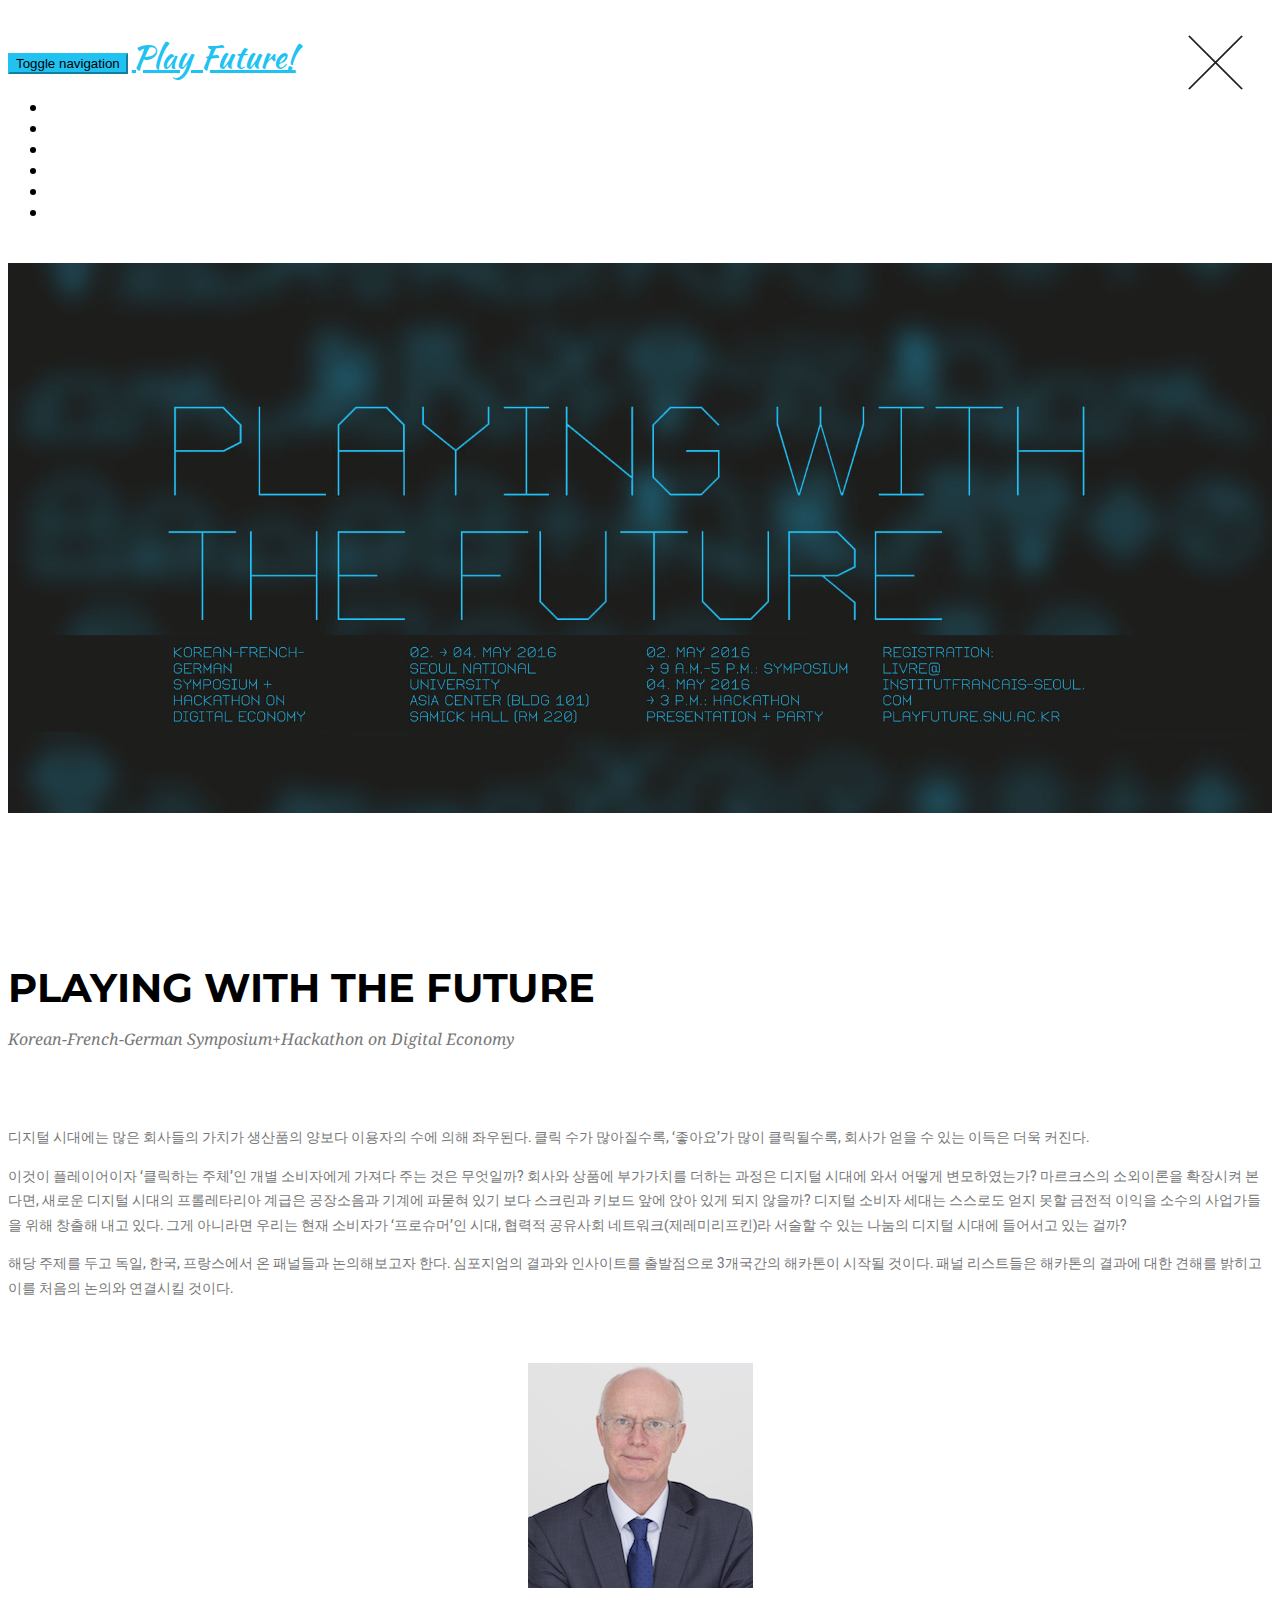
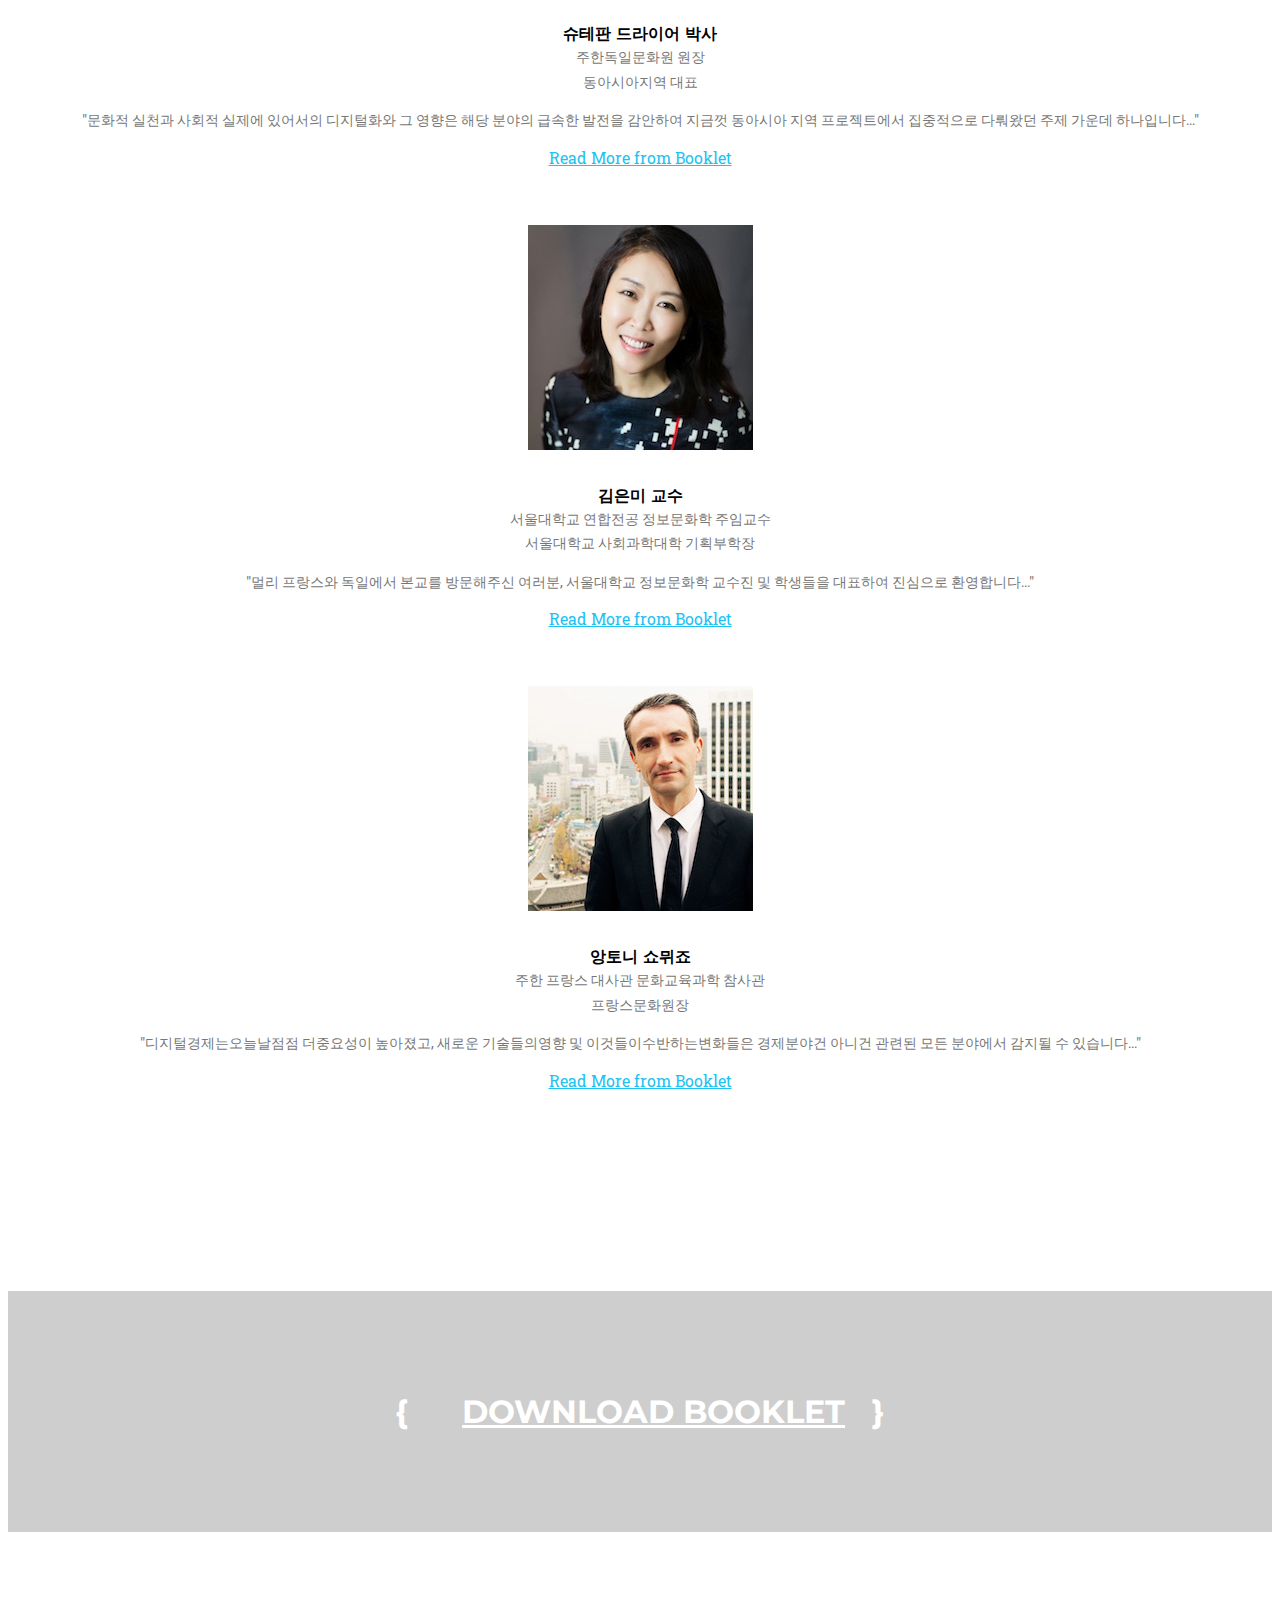
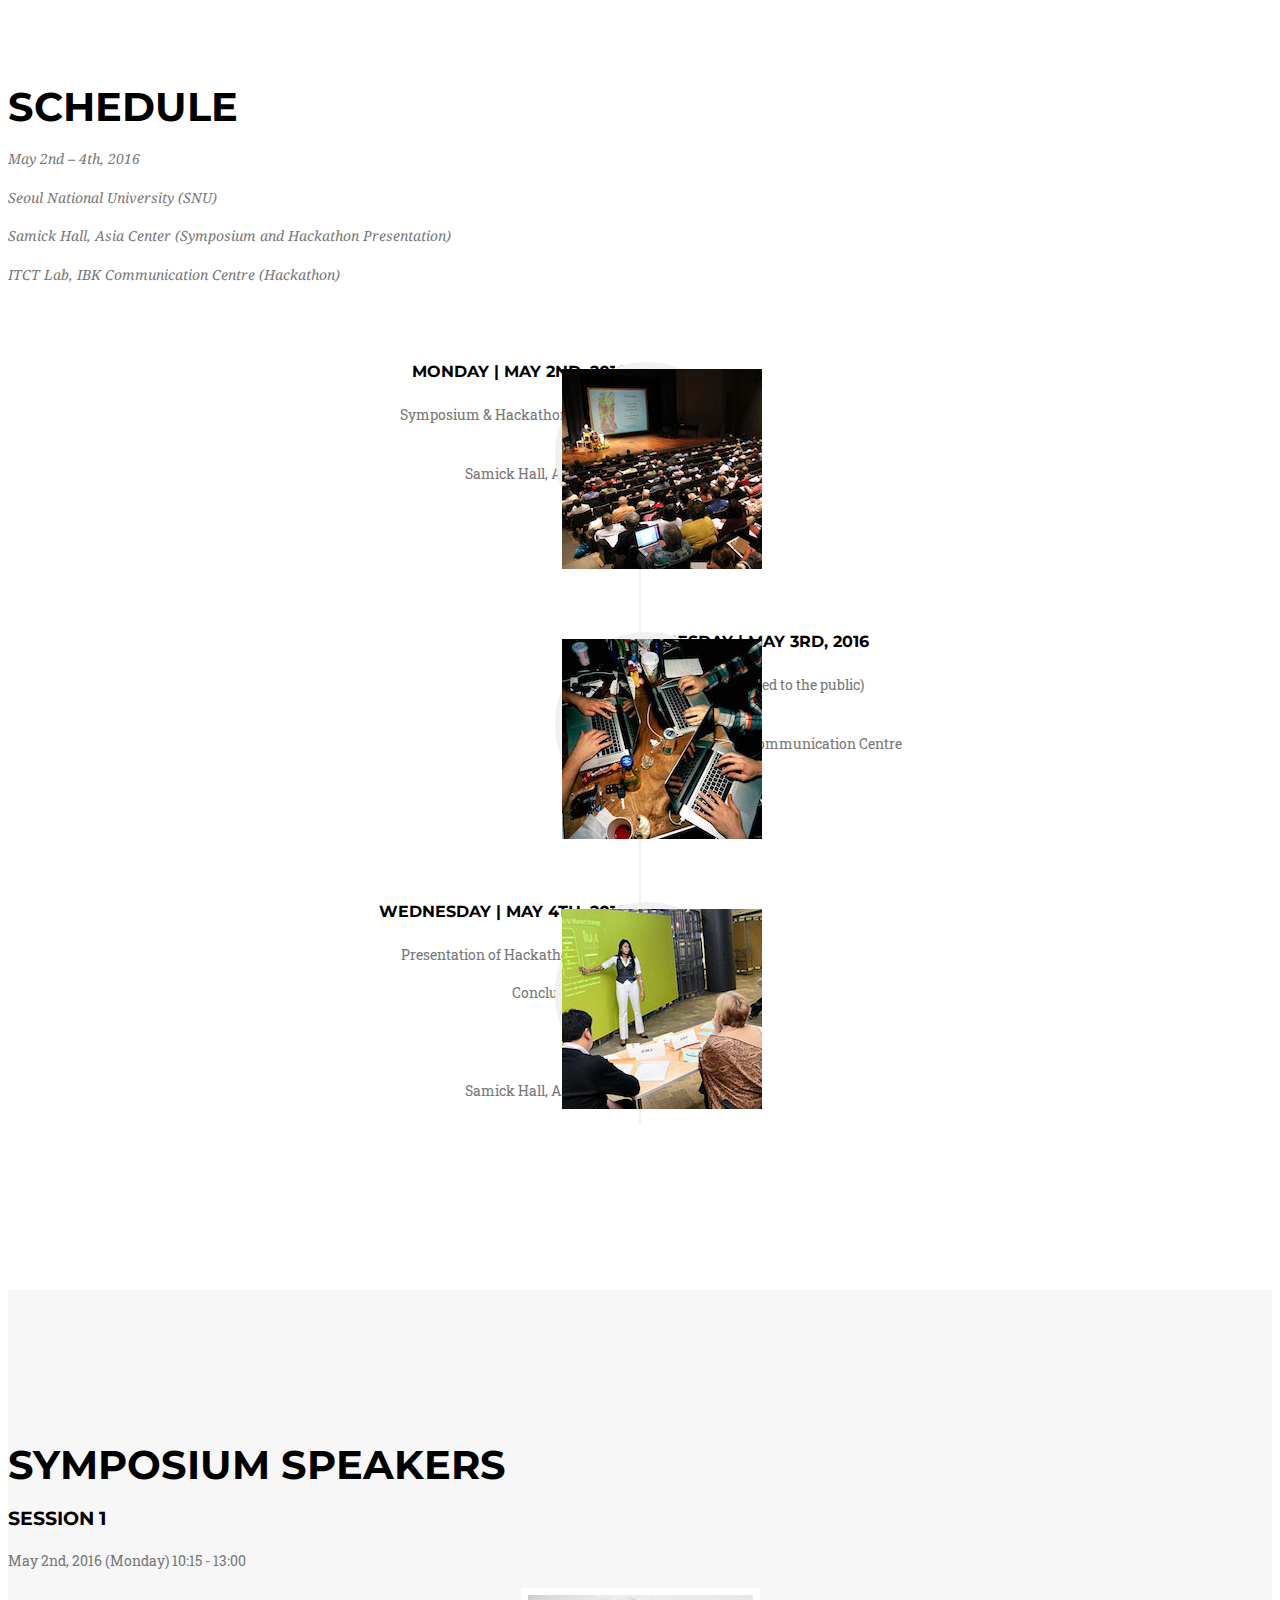
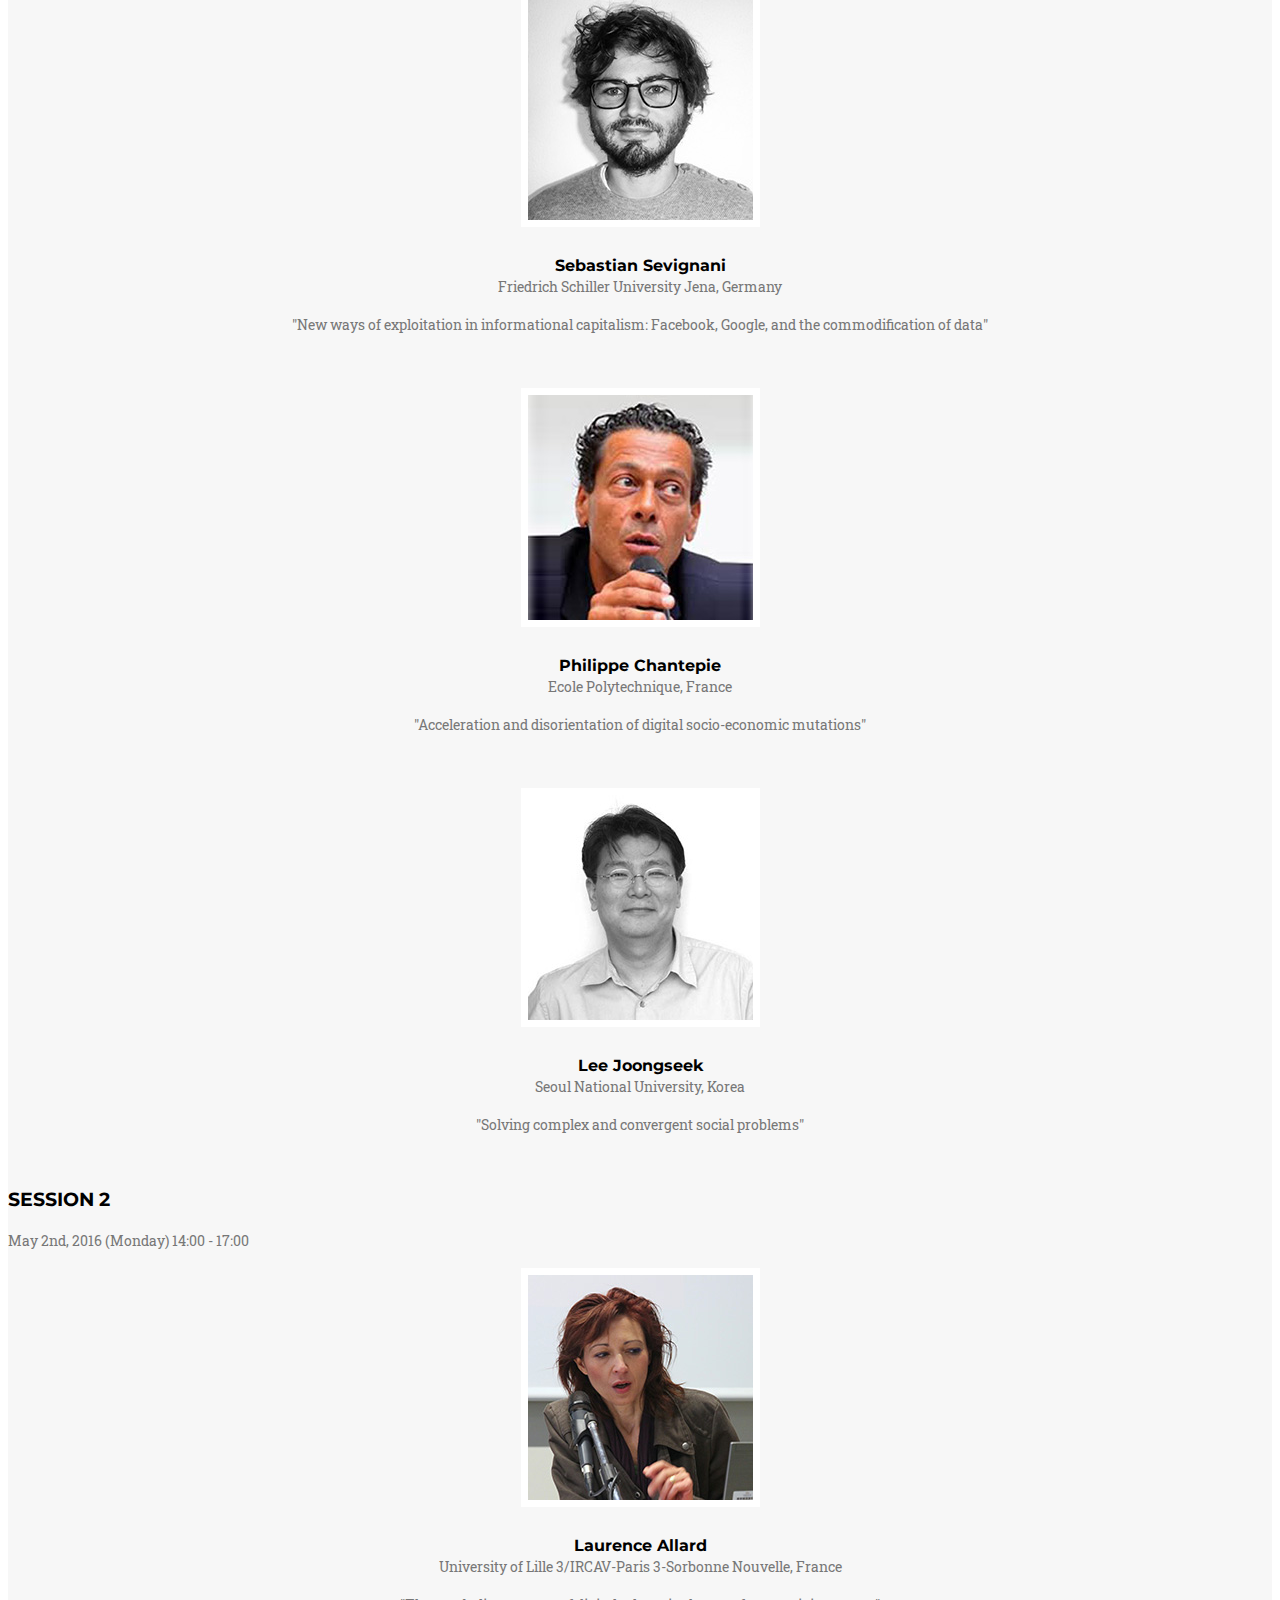
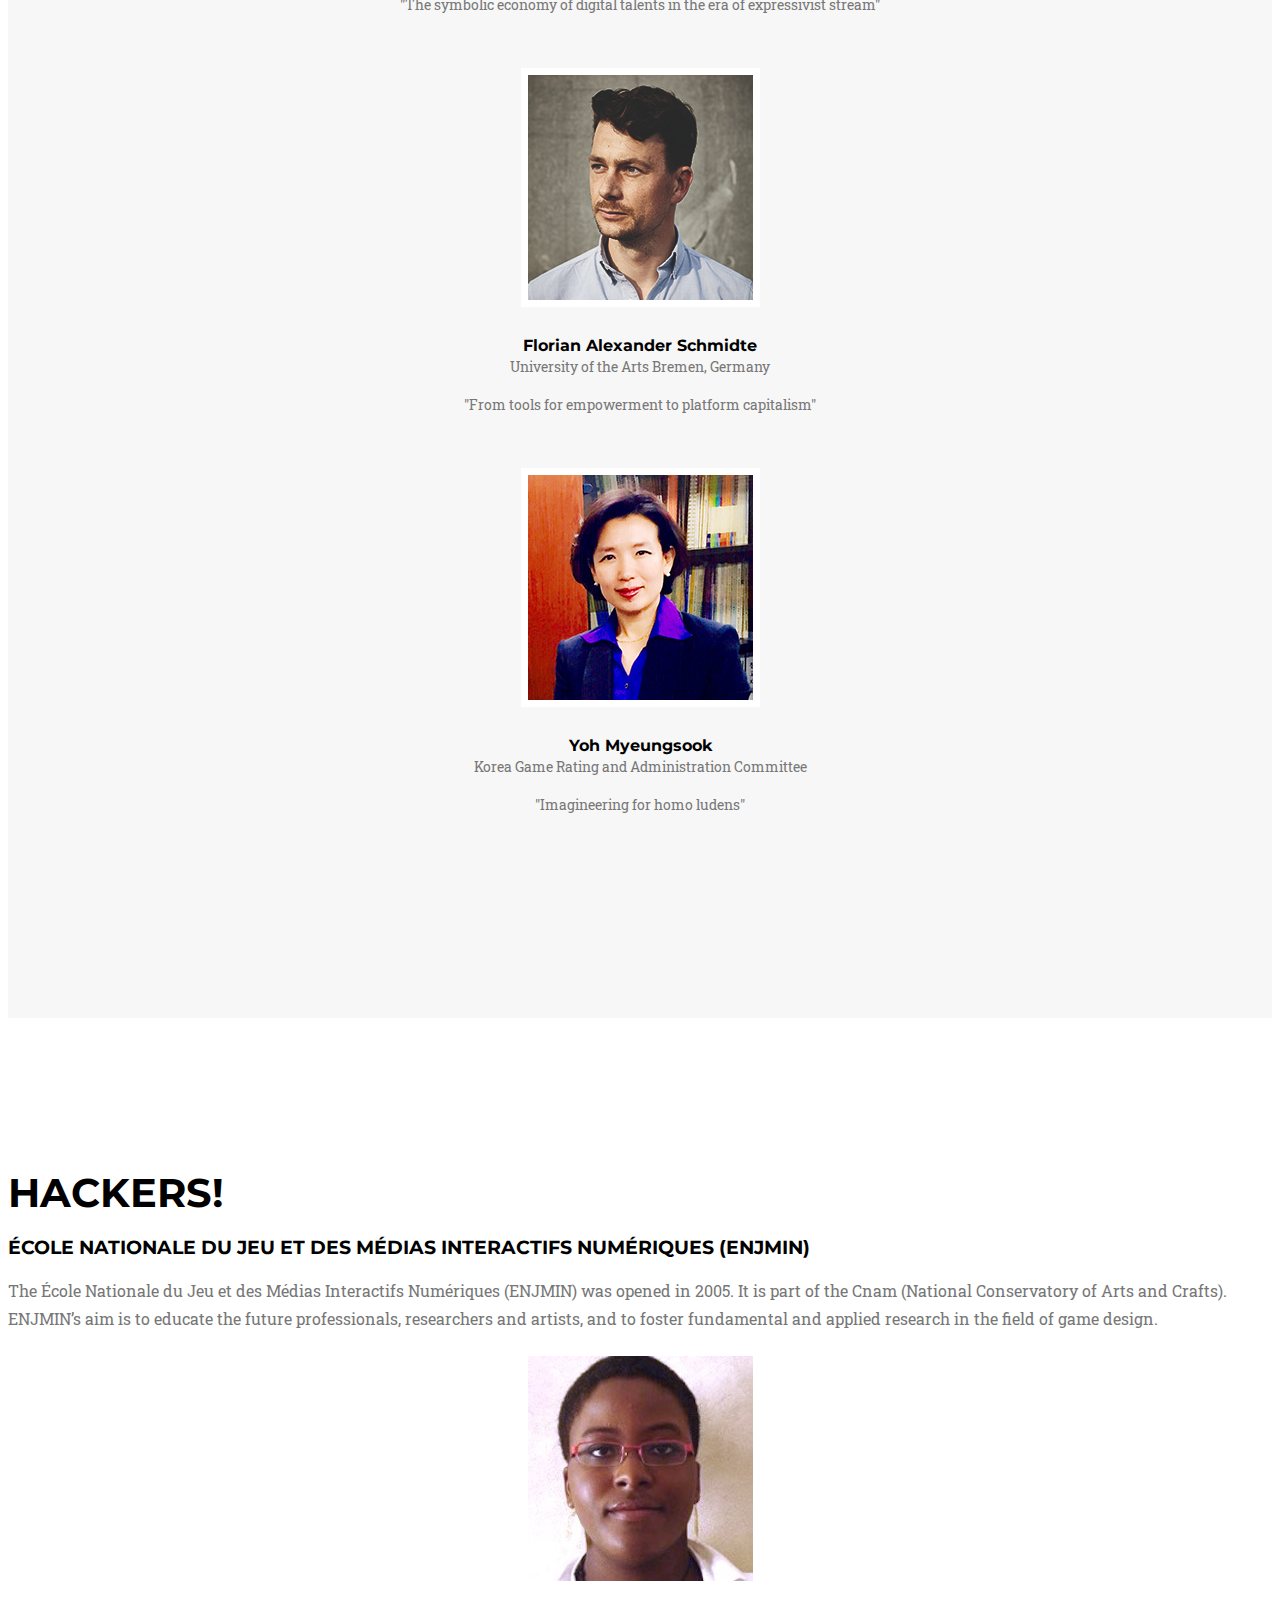
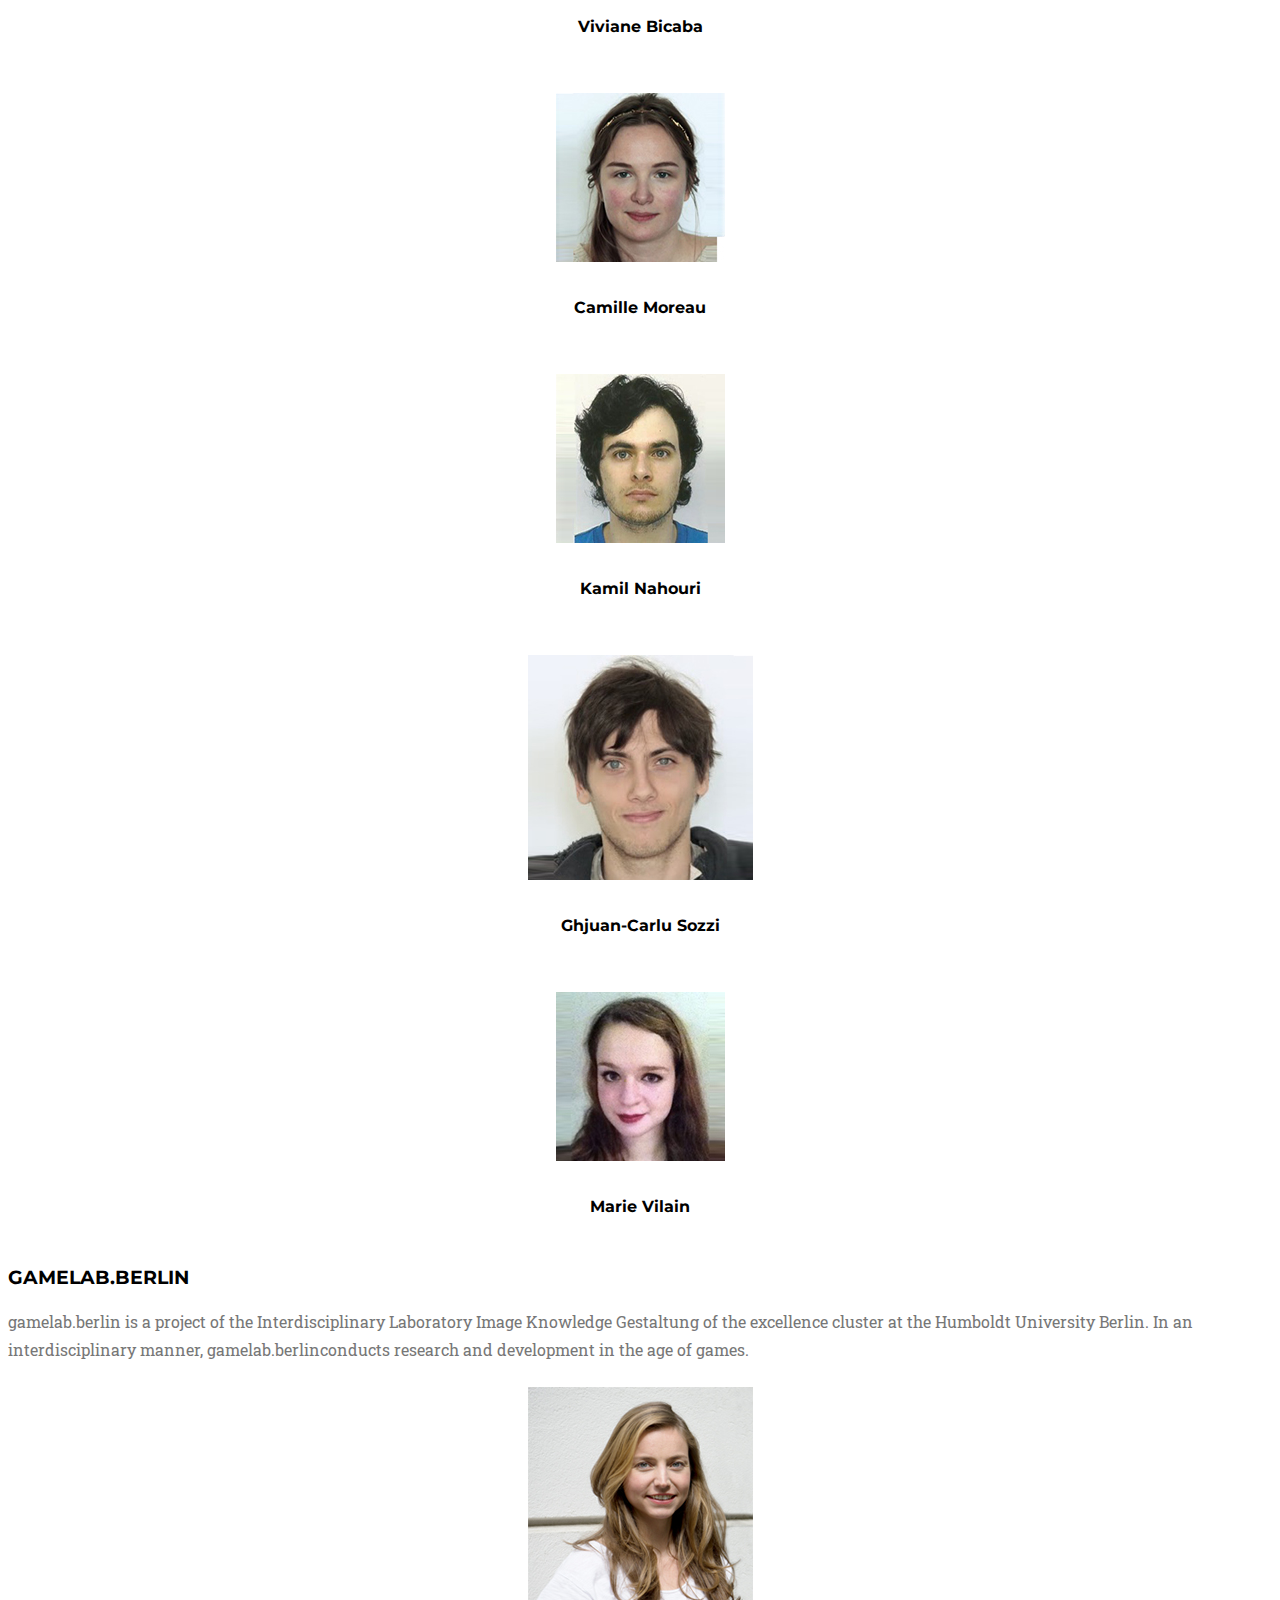
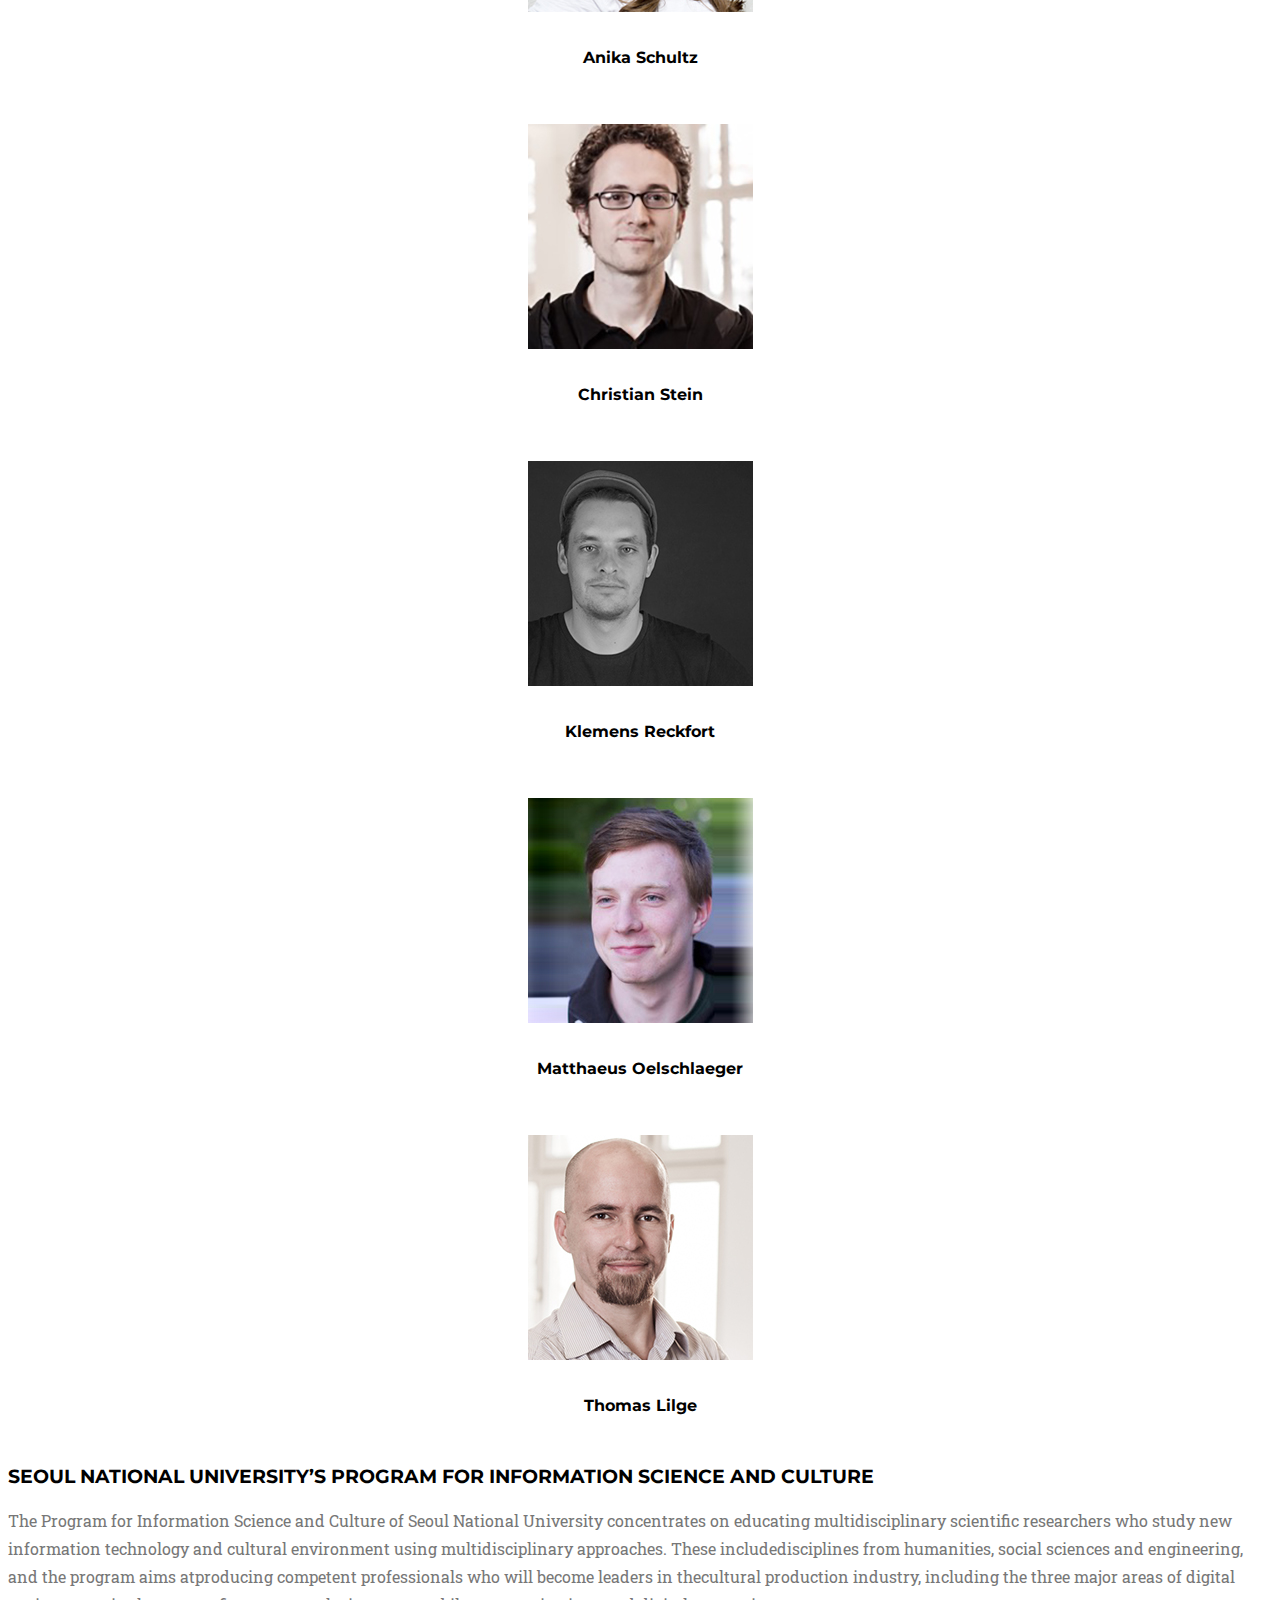
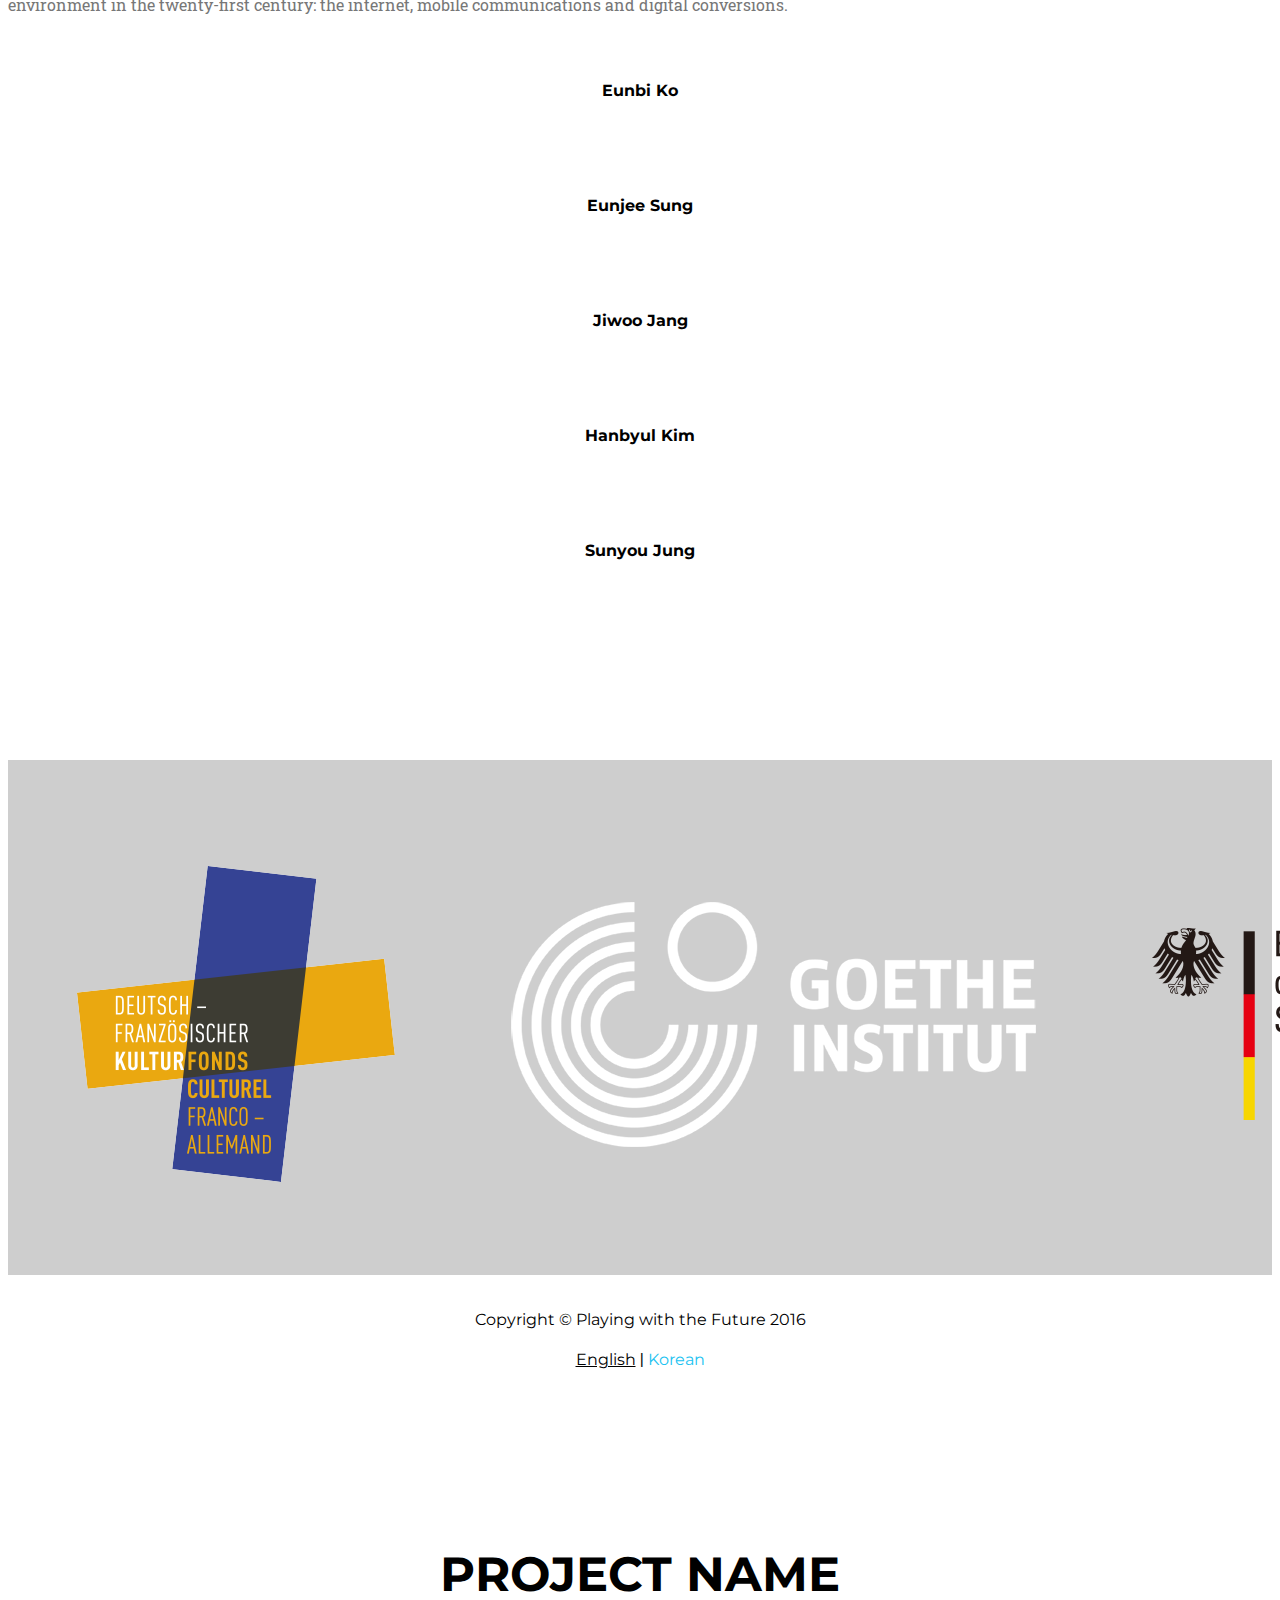
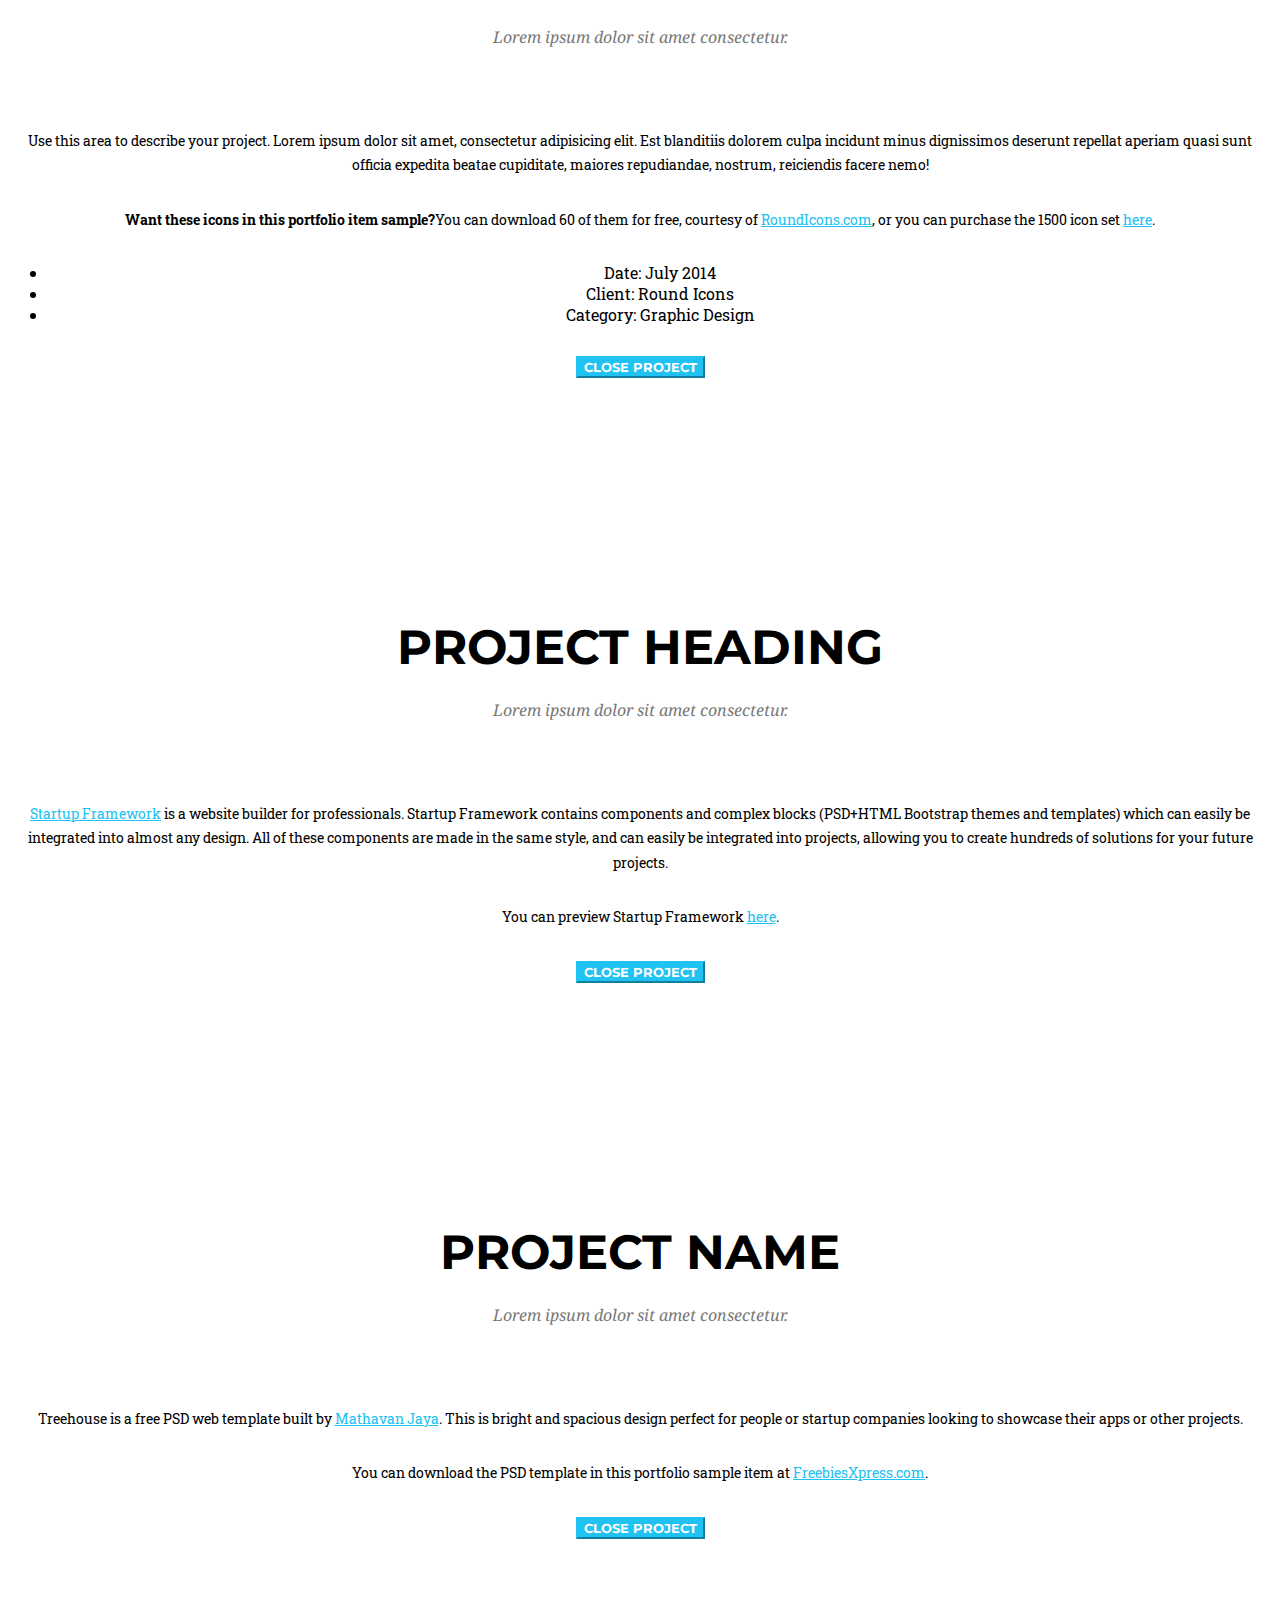
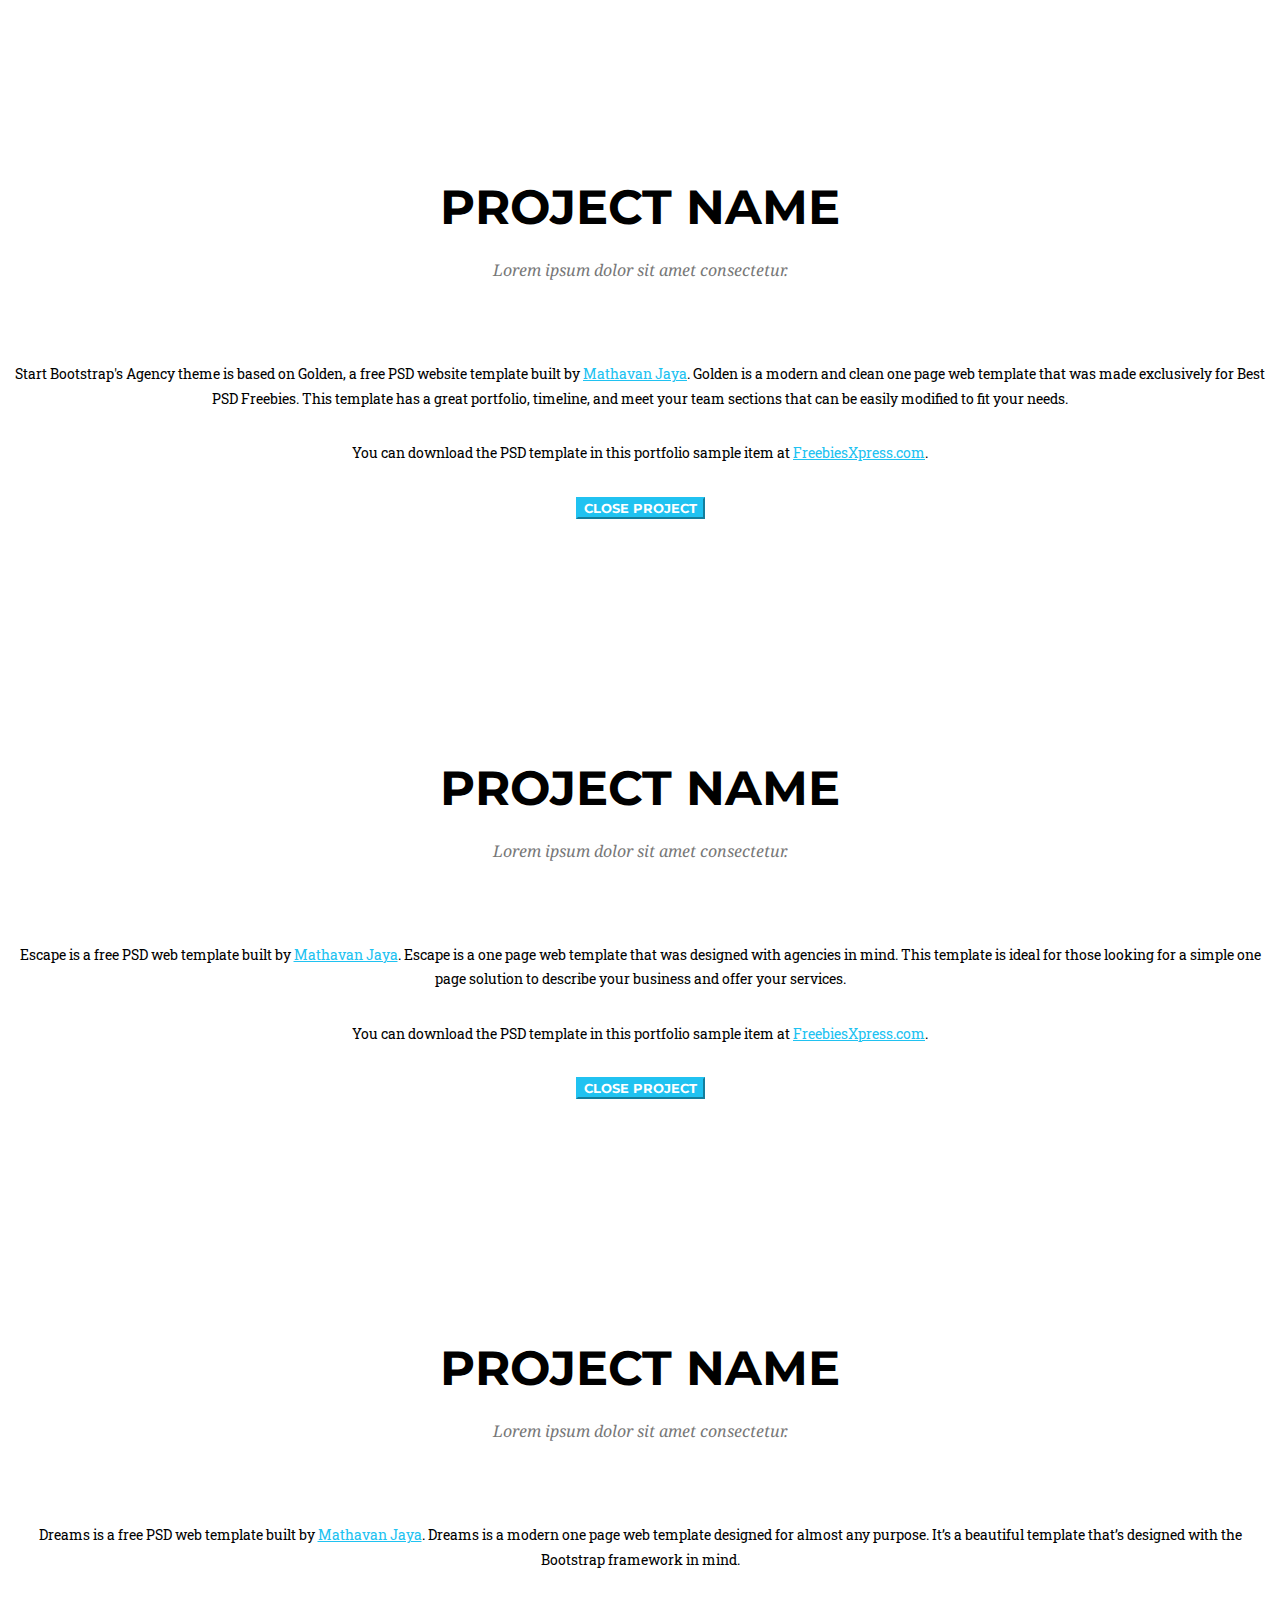
==== index-k.html @ 59dbd2ef "added korean page template" ====
<!DOCTYPE html>
<html lang="en">

<head>

    <meta charset="utf-8">
    <meta http-equiv="X-UA-Compatible" content="IE=edge">
    <meta name="viewport" content="width=device-width, initial-scale=1">
    <meta name="description" content="">
    <meta name="author" content="">

    <title>Playing with the Future</title>

    <!-- Bootstrap Core CSS -->
    <link href="css/bootstrap.min.css" rel="stylesheet">

    <!-- Custom CSS -->
    <link href="css/agency.css" rel="stylesheet">

    <!-- Custom Fonts -->
    <link href="font-awesome/css/font-awesome.min.css" rel="stylesheet" type="text/css">
    <link href="https://fonts.googleapis.com/css?family=Montserrat:400,700" rel="stylesheet" type="text/css">
    <link href='https://fonts.googleapis.com/css?family=Kaushan+Script' rel='stylesheet' type='text/css'>
    <link href='https://fonts.googleapis.com/css?family=Droid+Serif:400,700,400italic,700italic' rel='stylesheet' type='text/css'>
    <link href='https://fonts.googleapis.com/css?family=Roboto+Slab:400,100,300,700' rel='stylesheet' type='text/css'>

    <!-- HTML5 Shim and Respond.js IE8 support of HTML5 elements and media queries -->
    <!-- WARNING: Respond.js doesn't work if you view the page via file:// -->
    <!--[if lt IE 9]>
        <script src="https://oss.maxcdn.com/libs/html5shiv/3.7.0/html5shiv.js"></script>
        <script src="https://oss.maxcdn.com/libs/respond.js/1.4.2/respond.min.js"></script>
    <![endif]-->

</head>

<body id="page-top" class="index">

    <!-- Navigation -->
    <nav class="navbar navbar-default navbar-fixed-top">
        <div class="container">
            <!-- Brand and toggle get grouped for better mobile display -->
            <div class="navbar-header page-scroll">
                <button type="button" class="navbar-toggle" data-toggle="collapse" data-target="#bs-example-navbar-collapse-1">
                    <span class="sr-only">Toggle navigation</span>
                    <span class="icon-bar"></span>
                    <span class="icon-bar"></span>
                    <span class="icon-bar"></span>
                </button>
                <a class="navbar-brand page-scroll" href="#page-top">Play Future!</a>
            </div>

            <!-- Collect the nav links, forms, and other content for toggling -->
            <div class="collapse navbar-collapse" id="bs-example-navbar-collapse-1">
                <ul class="nav navbar-nav navbar-right">
                    <li class="hidden">
                        <a href="#page-top"></a>
                    </li>
                    <li>
                        <a class="page-scroll" href="#about">About</a>
                    </li>
                    <li>
                        <a class="page-scroll" href="#schedule">Schedule</a>
                    </li>
                    <li>
                        <a class="page-scroll" href="#speakers">Speakers</a>
                    </li>
                    <li>
                        <a class="page-scroll" href="#team">Hackers</a>
                    </li>
                    <li>
                        <a class="page-scroll" href="#booklet">{ Booklet }</a>
                    </li>
                    <!-- <li>
                        <a class="page-scroll" href="#portfolio">Portfolio</a>
                    </li> -->
                </ul>
            </div>
            <!-- /.navbar-collapse -->
        </div>
        <!-- /.container-fluid -->
    </nav>

    <!-- Header -->
    <header>
        <div class="container">
            <div class="intro-text">
                <div class="intro-lead-in"></div>
                <div class="intro-heading"></div>
                <div class="intro-heading"></div>
                <div class="intro-heading"></div>
            </div>
        </div>
    </header>

    <!-- About Section -->
    <section id="about">
        <div class="container">
            <div class="row">
                <div class="col-lg-12 text-center">
                    <h2 class="section-heading">Playing with the Future</h2>
                    <h3 class="section-subheading text-muted">
											Korean-French-German Symposium+Hackathon on Digital Economy
										</h3>
                </div>
            </div>
            <div class="row text-center">
                <div class="col-md-1">
                </div>
                <div class="col-md-10">
									<p class="text-muted">
										디지털 시대에는 많은 회사들의 가치가 생산품의 양보다 이용자의 수에 의해 좌우된다. 클릭 수가 많아질수록, ‘좋아요’가 많이
										클릭될수록, 회사가 얻을 수 있는 이득은 더욱 커진다.
									</p>
									<p class="text-muted">
										이것이 플레이어이자 ‘클릭하는 주체’인 개별 소비자에게 가져다 주는 것은 무엇일까?  회사와 상품에 부가가치를 더하는 과정은
										 디지털 시대에 와서 어떻게 변모하였는가? 마르크스의 소외이론을 확장시켜 본다면, 새로운 디지털 시대의 프롤레타리아 계급은
										  공장소음과 기계에 파묻혀 있기 보다 스크린과 키보드 앞에 앉아 있게 되지 않을까? 디지털 소비자 세대는 스스로도 얻지 못할
											 금전적 이익을 소수의 사업가들을 위해 창출해 내고 있다. 그게 아니라면 우리는 현재 소비자가 ‘프로슈머’인 시대, 협력적
											  공유사회 네트워크(제레미리프킨)라 서술할 수 있는 나눔의 디지털 시대에 들어서고 있는 걸까? 	
									</p>
									<p class="text-muted">
										해당 주제를 두고 독일, 한국, 프랑스에서 온 패널들과 논의해보고자 한다. 심포지엄의 결과와 인사이트를 출발점으로 3개국간의
										 해카톤이 시작될 것이다. 패널 리스트들은 해카톤의 결과에 대한 견해를 밝히고 이를 처음의 논의와 연결시킬 것이다. 
									</p>
                </div>
                <div class="col-md-1">
                </div>
            </div>
						<br><br>
						<div class="row">
                <div class="col-md-4">
                    <div class="team-member">
                        <img src="img/team/dreyer.jpg" class="img-responsive img-circle" alt="">
                        <h4>슈테판 드라이어 박사</h4>
                        <p class="text-muted">
													주한독일문화원 원장<br>
													동아시아지역 대표
												</p>
												<p class="text-muted">"문화적 실천과 사회적 실제에 있어서의 디지털화와 그 영향은 해당 분야의 급속한 발전을 감안하여 지금껏 동아시아 지역 프로젝트에서 집중적으로 다뤄왔던 주제 가운데 하나입니다..."</p>
												<a href="#booklet" class="page-scroll btn-small">Read More from Booklet</a>
                    </div>
                </div>
                <div class="col-md-4">
                    <div class="team-member">
                        <img src="img/team/eunmee.jpg" class="img-responsive img-circle" alt="">
                        <h4>김은미 교수</h4>
                        <p class="text-muted">
													서울대학교 연합전공 정보문화학 주임교수<br>
													서울대학교 사회과학대학 기획부학장													
												</p>
												<p class="text-muted">"멀리 프랑스와 독일에서 본교를 방문해주신 여러분, 서울대학교 정보문화학 교수진 및 학생들을 대표하여 진심으로 환영합니다..."</p>
												<a href="#booklet" class="page-scroll btn-small">Read More from Booklet</a>
                    </div>
                </div>
                <div class="col-md-4">
                    <div class="team-member">
                        <img src="img/team/chaumuzeau.jpg" class="img-responsive img-circle" alt="">
												<h4>앙토니 쇼뮈죠</h4>
                        <p class="text-muted">
													주한 프랑스 대사관 문화교육과학 참사관 <br>
													프랑스문화원장
												</p>
												<p class="text-muted">"디지털경제는오늘날점점 더중요성이 높아졌고, 새로운 기술들의영향 및 이것들이수반하는변화들은 경제분야건 아니건 관련된 모든 분야에서 감지될 수 있습니다..."</p>
												<a href="#booklet" class="page-scroll btn-small">Read More from Booklet</a>
                    </div>
                </div>
            </div>
        </div>
    </section>

    <!-- Booklet Section -->
    <section id="booklet" class="bg-dark-gray">
      <div class="container">
        <div class="row">
          <div class="col-lg-12 text-center">
            <h1>{&nbsp;&nbsp; <i class="fa fa-download" aria-hidden="true"> </i>&nbsp;&nbsp;&nbsp;<a href="playfuture-booklet.pdf" class="nocolor">Download Booklet</a> &nbsp;&nbsp;}</h1>
          </div>
        </div>
      </div>
    </section>

    <!-- Schedule Section -->
    <section id="schedule">
        <div class="container">
            <div class="row">
                <div class="col-lg-12 text-center">
                    <h2 class="section-heading">Schedule</h2>
                    <h3 class="section-subheading text-muted">
											<p>May 2nd – 4th, 2016</p>
											<p>Seoul National University (SNU)</p>
											<p>Samick Hall, Asia Center (Symposium and Hackathon Presentation)</p>
											<p>ITCT Lab, IBK Communication Centre (Hackathon)</p>
                    </h3>
                </div>
            </div>
            <div class="row">
                <div class="col-lg-12">
                    <ul class="timeline">
                        <li>
                            <div class="timeline-image">
                                <img class="img-circle img-responsive" src="img/about/sym.jpg" alt="">
                            </div>
                            <div class="timeline-panel">
                                <div class="timeline-heading">
                                    <h4>Monday | May 2nd, 2016</h4>
                                </div>
                                <div class="timeline-body">
                                    <p class="text-muted">Symposium &amp; Hackathon Opening</p>
																		<br>
																		<p class="text-muted">Samick Hall, Asia Center</p>
                                </div>
                            </div>
                        </li>
                        <li class="timeline-inverted">
                            <div class="timeline-image">
                                <img class="img-circle img-responsive" src="img/about/hack.jpg" alt="">
                            </div>
                            <div class="timeline-panel">
                                <div class="timeline-heading">
                                    <h4>Tuesday | May 3rd, 2016</h4>
                                </div>
                                <div class="timeline-body">
                                    <p class="text-muted">Hackathon (closed to the public)</p>
																		<br>
																		<p class="text-muted">ITCT Lab, IBK Communication Centre</p>
                                </div>
                            </div>
                        </li>
                        <li>
                            <div class="timeline-image">
                                <img class="img-circle img-responsive" src="img/about/pr.jpg" alt="">
                            </div>
                            <div class="timeline-panel">
                                <div class="timeline-heading">
                                    <h4>Wednesday | May 4th, 2016</h4>
                                </div>
                                <div class="timeline-body">
                                    <p class="text-muted">Presentation of Hackathon results</p>
																		<p class="text-muted">Concluding panel</p>
																		<p class="text-muted">Party</p>
																		<br>
																		<p class="text-muted">Samick Hall, Asia Center</p>
                                </div>
                            </div>
                        </li>
                    </ul>
                </div>
            </div>
        </div>
    </section>

    <!-- Speakers Section -->
    <section id="speakers" class="bg-light-gray">
        <div class="container">
            <div class="row">
                <div class="col-lg-12 text-center">
                    <h2 class="section-heading">Symposium Speakers</h2>
                </div>
            </div>
            <div class="row">
                <div class="col-lg-8 col-lg-offset-2 text-center">
                    <h3>Session 1</h3>
                    <p class="text-muted">
                      May 2nd, 2016 (Monday) 10:15 - 13:00
                    </p>
                </div>
            </div>
            <div class="row">
                <div class="col-md-4">
                  <div class="team-member">
                      <img src="img/speakers/de-Sebastian.jpg" class="img-responsive img-circle" alt="">
                      <h4>Sebastian Sevignani</h4>
                      <p class="text-muted">
												Friedrich Schiller University Jena, Germany
											</p>
											<p class="text-muted">
												"New ways of exploitation in informational capitalism: Facebook, Google, and the commodification of data"
											</p>
                  </div>
                </div>
                <div class="col-md-4">
                  <div class="team-member">
                      <img src="img/speakers/fr-chantepie.jpg" class="img-responsive img-circle" alt="">
                      <h4>Philippe Chantepie</h4>
                      <p class="text-muted">
												Ecole Polytechnique, France
											</p>
											<p class="text-muted">"Acceleration and disorientation of digital socio-economic mutations"</p>
                  </div>
                </div>
                <div class="col-md-4">
                  <div class="team-member">
                      <img src="img/speakers/kr-Joongseek.jpg" class="img-responsive img-circle" alt="">
                      <h4>Lee Joongseek</h4>
                      <p class="text-muted">
												Seoul National University, Korea
											</p>
											<p class="text-muted">"Solving complex and convergent social problems"</p>
                  </div>
                </div>
            </div>
            <div class="row">
                <div class="col-lg-8 col-lg-offset-2 text-center">
                    <h3>Session 2</h3>
                    <p class="text-muted">
                      May 2nd, 2016 (Monday) 14:00 - 17:00
                    </p>
                </div>
            </div>
            <div class="row">
                <div class="col-md-4">
                  <div class="team-member">
                      <img src="img/speakers/fr-Laurence.jpg" class="img-responsive img-circle" alt="">
                      <h4>Laurence Allard</h4>
                      <p class="text-muted">
												University of Lille 3/IRCAV-Paris 3-Sorbonne Nouvelle, France
											</p>
											<p class="text-muted">
												"The symbolic economy of digital talents in the era of expressivist stream"
											</p>
                  </div>
                </div>
                <div class="col-md-4">
                  <div class="team-member">
                      <img src="img/speakers/de-Schmidt.jpg" class="img-responsive img-circle" alt="">
                      <h4>Florian Alexander Schmidte</h4>
                      <p class="text-muted">
												University of the Arts Bremen, Germany
											</p>
											<p class="text-muted">"From tools for empowerment to platform capitalism"</p>
                  </div>
                </div>
                <div class="col-md-4">
                  <div class="team-member">
                      <img src="img/speakers/kr-Myeungsook.jpg" class="img-responsive img-circle" alt="">
                      <h4>Yoh Myeungsook</h4>
                      <p class="text-muted">
												Korea Game Rating and Administration Committee
											</p>
											<p class="text-muted">"Imagineering for homo ludens"</p>
                  </div>
                </div>
            </div>
        </div>
    </section>

    <!-- Team Section -->
    <section id="team">
        <div class="container">
            <div class="row">
                <div class="col-lg-12 text-center">
                    <h2 class="section-heading">Hackers!</h2>
                </div>
            </div>
            <div class="row">
                <div class="col-lg-8 col-lg-offset-2 text-center">
                    <h3>École Nationale du Jeu et des Médias Interactifs Numériques (ENJMIN)</h3>
                    <p class="large text-muted">
                      The École Nationale du Jeu et des Médias Interactifs Numériques (ENJMIN) was opened in 2005.
                      It is part of the Cnam (National Conservatory of Arts and Crafts).
                      ENJMIN’s aim is to educate the future professionals, researchers and artists,
                      and to foster fundamental and applied research in the field of game design.
                    </p>
                </div>
            </div>
            <div class="row">
								<div class="col-sm-1"></div>
                <div class="col-sm-2">
                    <div class="team-member">
                        <img src="img/team/fr-Bicaba.jpg" class="img-responsive img-circle" alt="">
                        <h4>Viviane Bicaba</h4>
                    </div>
                </div>
                <div class="col-sm-2">
                    <div class="team-member">
                        <img src="img/team/fr-Moreau.jpg" class="img-responsive img-circle" alt="">
                        <h4>Camille Moreau</h4>
                    </div>
                </div>
                <div class="col-sm-2">
                    <div class="team-member">
                        <img src="img/team/fr-Nahouri.jpg" class="img-responsive img-circle" alt="">
                        <h4>Kamil Nahouri</h4>
                    </div>
                </div>
                <div class="col-sm-2">
                    <div class="team-member">
                        <img src="img/team/fr-Sozzi.jpg" class="img-responsive img-circle" alt="">
                        <h4>Ghjuan-Carlu Sozzi</h4>
                    </div>
                </div>
                <div class="col-sm-2">
                    <div class="team-member">
                        <img src="img/team/fr-Vilain.jpg" class="img-responsive img-circle" alt="">
                        <h4>Marie Vilain</h4>
                    </div>
                </div>
								<div class="col-sm-1"></div>
            </div>
            <div class="row">
                <div class="col-lg-8 col-lg-offset-2 text-center">
                  <h3>gamelab.berlin</h3>
                  <p class="large text-muted">
                    gamelab.berlin is a project of the Interdisciplinary Laboratory
                    Image Knowledge Gestaltung of the excellence cluster at the Humboldt University Berlin.
                    In an interdisciplinary manner, gamelab.berlinconducts research and development in the age of games.
                  </p>
                </div>
            </div>
            <div class="row">
								<div class="col-sm-1"></div>
                <div class="col-sm-2">
                    <div class="team-member">
                        <img src="img/team/de-AnikaSchultz.jpg" class="img-responsive img-circle" alt="">
                        <h4>Anika Schultz</h4>
                    </div>
                </div>
                <div class="col-sm-2">
                    <div class="team-member">
                        <img src="img/team/de-ChristianStein.jpg" class="img-responsive img-circle" alt="">
                        <h4>Christian Stein</h4>
                    </div>
                </div>
                <div class="col-sm-2">
                    <div class="team-member">
                        <img src="img/team/de-KlemensReckfort.jpg" class="img-responsive img-circle" alt="">
                        <h4>Klemens Reckfort</h4>
                    </div>
                </div>
                <div class="col-sm-2">
                    <div class="team-member">
                        <img src="img/team/de-MatthaeusOelschlaeger.jpg" class="img-responsive img-circle" alt="">
                        <h4>Matthaeus Oelschlaeger</h4>
                    </div>
                </div>
                <div class="col-sm-2">
                    <div class="team-member">
                        <img src="img/team/de-ThomasLilge.jpg" class="img-responsive img-circle" alt="">
                        <h4>Thomas Lilge</h4>
                    </div>
                </div>
								<div class="col-sm-1"></div>
            </div>
            <div class="row">
                <div class="col-lg-8 col-lg-offset-2 text-center">
                  <h3>Seoul National University’s Program for Information Science and Culture</h3>
                  <p class="large text-muted">
                    The Program for Information Science and Culture of Seoul National University
                    concentrates on educating multidisciplinary scientific researchers who study
                    new information technology and cultural environment using multidisciplinary approaches.
                    These includedisciplines from humanities, social sciences and engineering, and the program
                    aims atproducing competent professionals who will become leaders in thecultural production industry,
                    including the three major areas of digital environment in the twenty-first century:
                    the internet, mobile communications and digital conversions.
                  </p>
                </div>
            </div>
            <div class="row">
								<div class="col-sm-1"></div>
                <div class="col-sm-2">
                    <div class="team-member">
                        <img src="img/team/kr-eunbiko.jpg" class="img-responsive img-circle" alt="">
                        <h4>Eunbi Ko</h4>
                    </div>
                </div>
                <div class="col-sm-2">
                    <div class="team-member">
                        <img src="img/team/kr-eunjeesung.jpg" class="img-responsive img-circle" alt="">
                        <h4>Eunjee Sung</h4>
                    </div>
                </div>
                <div class="col-sm-2">
                    <div class="team-member">
                        <img src="img/team/kr-jiwoojang.jpg" class="img-responsive img-circle" alt="">
                        <h4>Jiwoo Jang</h4>
                    </div>
                </div>
                <div class="col-sm-2">
                    <div class="team-member">
                        <img src="img/team/kr-hanbyulkim.jpg" class="img-responsive img-circle" alt="">
                        <h4>Hanbyul Kim</h4>
                    </div>
                </div>
                <div class="col-sm-2">
                    <div class="team-member">
                        <img src="img/team/kr-sunyoujung.png" class="img-responsive img-circle" alt="">
                        <h4>Sunyou Jung</h4>
                    </div>
                </div>
								<div class="col-sm-1"></div>
            </div>
        </div>
    </section>

    <!-- Clients Aside -->
    <aside class="clients bg-dark-gray">
        <div class="container">
            <div class="row">
                <div class="col-sm-12">
                    <a href="#">
                        <img src="img/logo.png" class="img-responsive img-centered" alt="">
                    </a>
                </div>
            </div>
        </div>
    </aside>

    <!-- Portfolio Grid Section -->
    <!-- <section id="portfolio" class="bg-light-gray">
        <div class="container">
            <div class="row">
                <div class="col-lg-12 text-center">
                    <h2 class="section-heading">Portfolio</h2>
                    <h3 class="section-subheading text-muted">Lorem ipsum dolor sit amet consectetur.</h3>
                </div>
            </div>
            <div class="row">
                <div class="col-md-4 col-sm-6 portfolio-item">
                    <a href="#portfolioModal1" class="portfolio-link" data-toggle="modal">
                        <div class="portfolio-hover">
                            <div class="portfolio-hover-content">
                                <i class="fa fa-plus fa-3x"></i>
                            </div>
                        </div>
                        <img src="img/portfolio/roundicons.png" class="img-responsive" alt="">
                    </a>
                    <div class="portfolio-caption">
                        <h4>Round Icons</h4>
                        <p class="text-muted">Graphic Design</p>
                    </div>
                </div>
                <div class="col-md-4 col-sm-6 portfolio-item">
                    <a href="#portfolioModal2" class="portfolio-link" data-toggle="modal">
                        <div class="portfolio-hover">
                            <div class="portfolio-hover-content">
                                <i class="fa fa-plus fa-3x"></i>
                            </div>
                        </div>
                        <img src="img/portfolio/startup-framework.png" class="img-responsive" alt="">
                    </a>
                    <div class="portfolio-caption">
                        <h4>Startup Framework</h4>
                        <p class="text-muted">Website Design</p>
                    </div>
                </div>
                <div class="col-md-4 col-sm-6 portfolio-item">
                    <a href="#portfolioModal3" class="portfolio-link" data-toggle="modal">
                        <div class="portfolio-hover">
                            <div class="portfolio-hover-content">
                                <i class="fa fa-plus fa-3x"></i>
                            </div>
                        </div>
                        <img src="img/portfolio/treehouse.png" class="img-responsive" alt="">
                    </a>
                    <div class="portfolio-caption">
                        <h4>Treehouse</h4>
                        <p class="text-muted">Website Design</p>
                    </div>
                </div>
                <div class="col-md-4 col-sm-6 portfolio-item">
                    <a href="#portfolioModal4" class="portfolio-link" data-toggle="modal">
                        <div class="portfolio-hover">
                            <div class="portfolio-hover-content">
                                <i class="fa fa-plus fa-3x"></i>
                            </div>
                        </div>
                        <img src="img/portfolio/golden.png" class="img-responsive" alt="">
                    </a>
                    <div class="portfolio-caption">
                        <h4>Golden</h4>
                        <p class="text-muted">Website Design</p>
                    </div>
                </div>
                <div class="col-md-4 col-sm-6 portfolio-item">
                    <a href="#portfolioModal5" class="portfolio-link" data-toggle="modal">
                        <div class="portfolio-hover">
                            <div class="portfolio-hover-content">
                                <i class="fa fa-plus fa-3x"></i>
                            </div>
                        </div>
                        <img src="img/portfolio/escape.png" class="img-responsive" alt="">
                    </a>
                    <div class="portfolio-caption">
                        <h4>Escape</h4>
                        <p class="text-muted">Website Design</p>
                    </div>
                </div>
                <div class="col-md-4 col-sm-6 portfolio-item">
                    <a href="#portfolioModal6" class="portfolio-link" data-toggle="modal">
                        <div class="portfolio-hover">
                            <div class="portfolio-hover-content">
                                <i class="fa fa-plus fa-3x"></i>
                            </div>
                        </div>
                        <img src="img/portfolio/dreams.png" class="img-responsive" alt="">
                    </a>
                    <div class="portfolio-caption">
                        <h4>Dreams</h4>
                        <p class="text-muted">Website Design</p>
                    </div>
                </div>
            </div>
        </div>
    </section> -->

    <footer>
        <div class="container">
            <div class="row">
                <div class="col-md-6 text-center">
									<span class="copyright">Copyright &copy; Playing with the Future 2016</span>
                </div>
                <div class="col-md-6 text-center">
									<span class="copyright"><a href="index.html" class="nocolorb">English</a></span> | <span class="copyright text-primary">Korean</span>
                </div>
            </div>
        </div>
    </footer>

    <!-- Portfolio Modals -->
    <!-- Use the modals below to showcase details about your portfolio projects! -->

    <!-- Portfolio Modal 1 -->
    <div class="portfolio-modal modal fade" id="portfolioModal1" tabindex="-1" role="dialog" aria-hidden="true">
        <div class="modal-content">
            <div class="close-modal" data-dismiss="modal">
                <div class="lr">
                    <div class="rl">
                    </div>
                </div>
            </div>
            <div class="container">
                <div class="row">
                    <div class="col-lg-8 col-lg-offset-2">
                        <div class="modal-body">
                            <!-- Project Details Go Here -->
                            <h2>Project Name</h2>
                            <p class="item-intro text-muted">Lorem ipsum dolor sit amet consectetur.</p>
                            <img class="img-responsive img-centered" src="img/portfolio/roundicons-free.png" alt="">
                            <p>Use this area to describe your project. Lorem ipsum dolor sit amet, consectetur adipisicing elit. Est blanditiis dolorem culpa incidunt minus dignissimos deserunt repellat aperiam quasi sunt officia expedita beatae cupiditate, maiores repudiandae, nostrum, reiciendis facere nemo!</p>
                            <p>
                                <strong>Want these icons in this portfolio item sample?</strong>You can download 60 of them for free, courtesy of <a href="https://getdpd.com/cart/hoplink/18076?referrer=bvbo4kax5k8ogc">RoundIcons.com</a>, or you can purchase the 1500 icon set <a href="https://getdpd.com/cart/hoplink/18076?referrer=bvbo4kax5k8ogc">here</a>.</p>
                            <ul class="list-inline">
                                <li>Date: July 2014</li>
                                <li>Client: Round Icons</li>
                                <li>Category: Graphic Design</li>
                            </ul>
                            <button type="button" class="btn btn-primary" data-dismiss="modal"><i class="fa fa-times"></i> Close Project</button>
                        </div>
                    </div>
                </div>
            </div>
        </div>
    </div>

    <!-- Portfolio Modal 2 -->
    <div class="portfolio-modal modal fade" id="portfolioModal2" tabindex="-1" role="dialog" aria-hidden="true">
        <div class="modal-content">
            <div class="close-modal" data-dismiss="modal">
                <div class="lr">
                    <div class="rl">
                    </div>
                </div>
            </div>
            <div class="container">
                <div class="row">
                    <div class="col-lg-8 col-lg-offset-2">
                        <div class="modal-body">
                            <h2>Project Heading</h2>
                            <p class="item-intro text-muted">Lorem ipsum dolor sit amet consectetur.</p>
                            <img class="img-responsive img-centered" src="img/portfolio/startup-framework-preview.png" alt="">
                            <p><a href="http://designmodo.com/startup/?u=787">Startup Framework</a> is a website builder for professionals. Startup Framework contains components and complex blocks (PSD+HTML Bootstrap themes and templates) which can easily be integrated into almost any design. All of these components are made in the same style, and can easily be integrated into projects, allowing you to create hundreds of solutions for your future projects.</p>
                            <p>You can preview Startup Framework <a href="http://designmodo.com/startup/?u=787">here</a>.</p>
                            <button type="button" class="btn btn-primary" data-dismiss="modal"><i class="fa fa-times"></i> Close Project</button>
                        </div>
                    </div>
                </div>
            </div>
        </div>
    </div>

    <!-- Portfolio Modal 3 -->
    <div class="portfolio-modal modal fade" id="portfolioModal3" tabindex="-1" role="dialog" aria-hidden="true">
        <div class="modal-content">
            <div class="close-modal" data-dismiss="modal">
                <div class="lr">
                    <div class="rl">
                    </div>
                </div>
            </div>
            <div class="container">
                <div class="row">
                    <div class="col-lg-8 col-lg-offset-2">
                        <div class="modal-body">
                            <!-- Project Details Go Here -->
                            <h2>Project Name</h2>
                            <p class="item-intro text-muted">Lorem ipsum dolor sit amet consectetur.</p>
                            <img class="img-responsive img-centered" src="img/portfolio/treehouse-preview.png" alt="">
                            <p>Treehouse is a free PSD web template built by <a href="https://www.behance.net/MathavanJaya">Mathavan Jaya</a>. This is bright and spacious design perfect for people or startup companies looking to showcase their apps or other projects.</p>
                            <p>You can download the PSD template in this portfolio sample item at <a href="http://freebiesxpress.com/gallery/treehouse-free-psd-web-template/">FreebiesXpress.com</a>.</p>
                            <button type="button" class="btn btn-primary" data-dismiss="modal"><i class="fa fa-times"></i> Close Project</button>
                        </div>
                    </div>
                </div>
            </div>
        </div>
    </div>

    <!-- Portfolio Modal 4 -->
    <div class="portfolio-modal modal fade" id="portfolioModal4" tabindex="-1" role="dialog" aria-hidden="true">
        <div class="modal-content">
            <div class="close-modal" data-dismiss="modal">
                <div class="lr">
                    <div class="rl">
                    </div>
                </div>
            </div>
            <div class="container">
                <div class="row">
                    <div class="col-lg-8 col-lg-offset-2">
                        <div class="modal-body">
                            <!-- Project Details Go Here -->
                            <h2>Project Name</h2>
                            <p class="item-intro text-muted">Lorem ipsum dolor sit amet consectetur.</p>
                            <img class="img-responsive img-centered" src="img/portfolio/golden-preview.png" alt="">
                            <p>Start Bootstrap's Agency theme is based on Golden, a free PSD website template built by <a href="https://www.behance.net/MathavanJaya">Mathavan Jaya</a>. Golden is a modern and clean one page web template that was made exclusively for Best PSD Freebies. This template has a great portfolio, timeline, and meet your team sections that can be easily modified to fit your needs.</p>
                            <p>You can download the PSD template in this portfolio sample item at <a href="http://freebiesxpress.com/gallery/golden-free-one-page-web-template/">FreebiesXpress.com</a>.</p>
                            <button type="button" class="btn btn-primary" data-dismiss="modal"><i class="fa fa-times"></i> Close Project</button>
                        </div>
                    </div>
                </div>
            </div>
        </div>
    </div>

    <!-- Portfolio Modal 5 -->
    <div class="portfolio-modal modal fade" id="portfolioModal5" tabindex="-1" role="dialog" aria-hidden="true">
        <div class="modal-content">
            <div class="close-modal" data-dismiss="modal">
                <div class="lr">
                    <div class="rl">
                    </div>
                </div>
            </div>
            <div class="container">
                <div class="row">
                    <div class="col-lg-8 col-lg-offset-2">
                        <div class="modal-body">
                            <!-- Project Details Go Here -->
                            <h2>Project Name</h2>
                            <p class="item-intro text-muted">Lorem ipsum dolor sit amet consectetur.</p>
                            <img class="img-responsive img-centered" src="img/portfolio/escape-preview.png" alt="">
                            <p>Escape is a free PSD web template built by <a href="https://www.behance.net/MathavanJaya">Mathavan Jaya</a>. Escape is a one page web template that was designed with agencies in mind. This template is ideal for those looking for a simple one page solution to describe your business and offer your services.</p>
                            <p>You can download the PSD template in this portfolio sample item at <a href="http://freebiesxpress.com/gallery/escape-one-page-psd-web-template/">FreebiesXpress.com</a>.</p>
                            <button type="button" class="btn btn-primary" data-dismiss="modal"><i class="fa fa-times"></i> Close Project</button>
                        </div>
                    </div>
                </div>
            </div>
        </div>
    </div>

    <!-- Portfolio Modal 6 -->
    <div class="portfolio-modal modal fade" id="portfolioModal6" tabindex="-1" role="dialog" aria-hidden="true">
        <div class="modal-content">
            <div class="close-modal" data-dismiss="modal">
                <div class="lr">
                    <div class="rl">
                    </div>
                </div>
            </div>
            <div class="container">
                <div class="row">
                    <div class="col-lg-8 col-lg-offset-2">
                        <div class="modal-body">
                            <!-- Project Details Go Here -->
                            <h2>Project Name</h2>
                            <p class="item-intro text-muted">Lorem ipsum dolor sit amet consectetur.</p>
                            <img class="img-responsive img-centered" src="img/portfolio/dreams-preview.png" alt="">
                            <p>Dreams is a free PSD web template built by <a href="https://www.behance.net/MathavanJaya">Mathavan Jaya</a>. Dreams is a modern one page web template designed for almost any purpose. It’s a beautiful template that’s designed with the Bootstrap framework in mind.</p>
                            <p>You can download the PSD template in this portfolio sample item at <a href="http://freebiesxpress.com/gallery/dreams-free-one-page-web-template/">FreebiesXpress.com</a>.</p>
                            <button type="button" class="btn btn-primary" data-dismiss="modal"><i class="fa fa-times"></i> Close Project</button>
                        </div>
                    </div>
                </div>
            </div>
        </div>
    </div>

    <!-- jQuery -->
    <script src="js/jquery.js"></script>

    <!-- Bootstrap Core JavaScript -->
    <script src="js/bootstrap.min.js"></script>

    <!-- Plugin JavaScript -->
    <script src="http://cdnjs.cloudflare.com/ajax/libs/jquery-easing/1.3/jquery.easing.min.js"></script>
    <script src="js/classie.js"></script>
    <script src="js/cbpAnimatedHeader.js"></script>

    <!-- Contact Form JavaScript -->
    <script src="js/jqBootstrapValidation.js"></script>
    <script src="js/contact_me.js"></script>

    <!-- Custom Theme JavaScript -->
    <script src="js/agency.js"></script>

</body>

</html>
---- css/agency.css ----
body {
	overflow-x: hidden;
	font-family: "Roboto Slab","Helvetica Neue",Helvetica,Arial,sans-serif;
}

.text-muted {
	color: #777;
}

.text-primary {
	color: #20c2f1;
}

p {
	font-size: 14px;
	line-height: 1.75;
}

p.large {
	font-size: 16px;
}

a,a:hover,a:focus,a:active,a.active {
	outline: 0;
}

a {
	color: #20c2f1;
}

a.nocolor {
	color: #fff;
}

a.nocolorb {
	color: #000;
}


a:hover,a:focus,a:active,a.active {
	color: #20c2f1;
}

h1,h2,h3,h4,h5,h6 {
	font-family: Montserrat,"Helvetica Neue",Helvetica,Arial,sans-serif;
	text-transform: uppercase;
	font-weight: 700;
}

.img-centered {
	margin: 0 auto;
}

.bg-light-gray {
	background-color: #f7f7f7;
}

.bg-dark-gray {
	background-color: #cecece;
}

.bg-darkest-gray {
	background-color: #222;
}

.btn-primary {
	color: #fff;
	background-color: #20c2f1;
	border-color: #20c2f1;
	font-family: Montserrat,"Helvetica Neue",Helvetica,Arial,sans-serif;
	text-transform: uppercase;
	font-weight: 700;
}

.btn-primary:hover,.btn-primary:focus,.btn-primary:active,.btn-primary.active,.open .dropdown-toggle.btn-primary {
	color: #fff;
	background-color: #20c2f1;
	border-color: #f6bf01;
}

.btn-primary:active,.btn-primary.active,.open .dropdown-toggle.btn-primary {
	background-image: none;
}

.btn-primary.disabled,.btn-primary[disabled],fieldset[disabled] .btn-primary,.btn-primary.disabled:hover,.btn-primary[disabled]:hover,fieldset[disabled] .btn-primary:hover,.btn-primary.disabled:focus,.btn-primary[disabled]:focus,fieldset[disabled] .btn-primary:focus,.btn-primary.disabled:active,.btn-primary[disabled]:active,fieldset[disabled] .btn-primary:active,.btn-primary.disabled.active,.btn-primary[disabled].active,fieldset[disabled] .btn-primary.active {
	background-color: #20c2f1;
	border-color: #20c2f1;
}

.btn-primary .badge {
	color: #20c2f1;
	background-color: #fff;
}

.btn-xl {
	color: #fff;
	background-color: #20c2f1;
	border-color: #20c2f1;
	font-family: Montserrat,"Helvetica Neue",Helvetica,Arial,sans-serif;
	text-transform: uppercase;
	font-weight: 700;
	border-radius: 3px;
	font-size: 18px;
	padding: 20px 40px;
}

.btn-xl:hover,.btn-xl:focus,.btn-xl:active,.btn-xl.active,.open .dropdown-toggle.btn-xl {
	color: #fff;
	background-color: #20c2f1;
	border-color: #f6bf01;
}

.btn-xl:active,.btn-xl.active,.open .dropdown-toggle.btn-xl {
	background-image: none;
}

.btn-xl.disabled,.btn-xl[disabled],fieldset[disabled] .btn-xl,.btn-xl.disabled:hover,.btn-xl[disabled]:hover,fieldset[disabled] .btn-xl:hover,.btn-xl.disabled:focus,.btn-xl[disabled]:focus,fieldset[disabled] .btn-xl:focus,.btn-xl.disabled:active,.btn-xl[disabled]:active,fieldset[disabled] .btn-xl:active,.btn-xl.disabled.active,.btn-xl[disabled].active,fieldset[disabled] .btn-xl.active {
	background-color: #20c2f1;
	border-color: #20c2f1;
}

.btn-xl .badge {
	color: #20c2f1;
	background-color: #fff;
}

.navbar-default {
	background-color: #222;
	border-color: transparent;
}

.navbar-default .navbar-brand {
	color: #20c2f1;
	font-family: "Kaushan Script","Helvetica Neue",Helvetica,Arial,cursive;
}

.navbar-default .navbar-brand:hover,.navbar-default .navbar-brand:focus,.navbar-default .navbar-brand:active,.navbar-default .navbar-brand.active {
	color: #20c2f1;
}

.navbar-default .navbar-collapse {
	border-color: rgba(255,255,255,.02);
}

.navbar-default .navbar-toggle {
	background-color: #20c2f1;
	border-color: #20c2f1;
}

.navbar-default .navbar-toggle .icon-bar {
	background-color: #fff;
}

.navbar-default .navbar-toggle:hover,.navbar-default .navbar-toggle:focus {
	background-color: #20c2f1;
}

.navbar-default .nav li a {
	font-family: Montserrat,"Helvetica Neue",Helvetica,Arial,sans-serif;
	text-transform: uppercase;
	font-weight: 400;
	letter-spacing: 1px;
	color: #fff;
}

.navbar-default .nav li a:hover,.navbar-default .nav li a:focus {
	color: #20c2f1;
	outline: 0;
}

.navbar-default .navbar-nav>.active>a {
	border-radius: 0;
	color: #fff;
	background-color: #20c2f1;
}

.navbar-default .navbar-nav>.active>a:hover,.navbar-default .navbar-nav>.active>a:focus {
	color: #fff;
	background-color: #20c2f1;
}

@media (min-width:768px) {

.navbar-default {
	background-color: transparent;
	padding: 25px 0;
	-webkit-transition: padding .3s;
	-moz-transition: padding .3s;
	transition: padding .3s;
	border: 0;
}

.navbar-default .navbar-brand {
	font-size: 2em;
	-webkit-transition: all .3s;
	-moz-transition: all .3s;
	transition: all .3s;
}

.navbar-default .navbar-nav>.active>a {
	border-radius: 3px;
}

.navbar-default.navbar-shrink {
	background-color: #222;
	padding: 10px 0;
}

.navbar-default.navbar-shrink .navbar-brand {
	font-size: 1.5em;
}

}

header {
	background-image: url(../img/header-bg.jpg);
	background-repeat: none;
	background-attachment: scroll;
	background-position: center center;
	-webkit-background-size: cover;
	-moz-background-size: cover;
	background-size: cover;
	-o-background-size: cover;
	text-align: center;
	color: #fff;
}

header .intro-text {
	padding-top: 100px;
	padding-bottom: 50px;
}

header .intro-text .intro-lead-in {
	font-family: "Droid Serif","Helvetica Neue",Helvetica,Arial,sans-serif;
	font-style: italic;
	font-size: 22px;
	line-height: 22px;
	margin-bottom: 25px;
}

header .intro-text .intro-heading {
	font-family: Montserrat,"Helvetica Neue",Helvetica,Arial,sans-serif;
	text-transform: uppercase;
	font-weight: 700;
	font-size: 50px;
	line-height: 50px;
	margin-bottom: 25px;
}

@media (min-width:768px) {

header .intro-text {
	padding-top: 300px;
	padding-bottom: 200px;
}

header .intro-text .intro-lead-in {
	font-family: "Droid Serif","Helvetica Neue",Helvetica,Arial,sans-serif;
	font-style: italic;
	font-size: 40px;
	line-height: 40px;
	margin-bottom: 25px;
}

header .intro-text .intro-heading {
	font-family: Montserrat,"Helvetica Neue",Helvetica,Arial,sans-serif;
	text-transform: uppercase;
	font-weight: 700;
	font-size: 75px;
	line-height: 75px;
	margin-bottom: 50px;
}

}

section {
	padding: 100px 0;
}

section h2.section-heading {
	font-size: 40px;
	margin-top: 0;
	margin-bottom: 15px;
}

section h3.section-subheading {
	font-size: 16px;
	font-family: "Droid Serif","Helvetica Neue",Helvetica,Arial,sans-serif;
	text-transform: none;
	font-style: italic;
	font-weight: 400;
	margin-bottom: 75px;
}

@media (min-width:768px) {

section {
	padding: 150px 0;
}

}

.service-heading {
	margin: 15px 0;
	text-transform: none;
}

#booklet {
	background-image: url(../img/bg-download.jpg);
	background-repeat: none;
	background-attachment: scroll;
	background-position: center center;
	-webkit-background-size: cover;
	-moz-background-size: cover;
	background-size: cover;
	-o-background-size: cover;
	text-align: center;
	color: #fff;
	padding:80px 0;
}

.nolinkcolor {
	color: #fff;
}

#portfolio .portfolio-item {
	margin: 0 0 15px;
	right: 0;
}

#portfolio .portfolio-item .portfolio-link {
	display: block;
	position: relative;
	max-width: 400px;
	margin: 0 auto;
}

#portfolio .portfolio-item .portfolio-link .portfolio-hover {
	background: rgba(32,194,241,0.9);
	position: absolute;
	width: 100%;
	height: 100%;
	opacity: 0;
	transition: all ease .5s;
	-webkit-transition: all ease .5s;
	-moz-transition: all ease .5s;
}

#portfolio .portfolio-item .portfolio-link .portfolio-hover:hover {
	opacity: 1;
}

#portfolio .portfolio-item .portfolio-link .portfolio-hover .portfolio-hover-content {
	position: absolute;
	width: 100%;
	height: 20px;
	font-size: 20px;
	text-align: center;
	top: 50%;
	margin-top: -12px;
	color: #fff;
}

#portfolio .portfolio-item .portfolio-link .portfolio-hover .portfolio-hover-content i {
	margin-top: -12px;
}

#portfolio .portfolio-item .portfolio-link .portfolio-hover .portfolio-hover-content h3,#portfolio .portfolio-item .portfolio-link .portfolio-hover .portfolio-hover-content h4 {
	margin: 0;
}

#portfolio .portfolio-item .portfolio-caption {
	max-width: 400px;
	margin: 0 auto;
	background-color: #fff;
	text-align: center;
	padding: 25px;
}

#portfolio .portfolio-item .portfolio-caption h4 {
	text-transform: none;
	margin: 0
}

#portfolio .portfolio-item .portfolio-caption p {
	font-family: "Droid Serif","Helvetica Neue",Helvetica,Arial,sans-serif;
	font-style: italic;
	font-size: 16px;
	margin: 0;
}

#portfolio * {
	z-index: 2;
}

@media (min-width:767px) {

#portfolio .portfolio-item {
	margin: 0 0 30px;
}

}

.timeline {
	list-style: none;
	padding: 0;
	position: relative;
}

.timeline:before {
	top: 0;
	bottom: 0;
	position: absolute;
	content: "";
	width: 2px;
	background-color: #f1f1f1;
	left: 40px;
	margin-left: -1.5px;
}

.timeline>li {
	margin-bottom: 50px;
	position: relative;
	min-height: 50px;
}

.timeline>li:before,.timeline>li:after {
	content: " ";
	display: table;
}

.timeline>li:after {
	clear: both;
}

.timeline>li .timeline-panel {
	width: 100%;
	float: right;
	padding: 0 20px 0 100px;
	position: relative;
	text-align: left;
}

.timeline>li .timeline-panel:before {
	border-left-width: 0;
	border-right-width: 15px;
	left: -15px;
	right: auto;
}

.timeline>li .timeline-panel:after {
	border-left-width: 0;
	border-right-width: 14px;
	left: -14px;
	right: auto;
}

.timeline>li .timeline-image {
	left: 0;
	margin-left: 0;
	width: 80px;
	height: 80px;
	position: absolute;
	z-index: 100;
	background-color: #20c2f1;
	color: #fff;
	border-radius: 100%;
	border: 7px solid #f1f1f1;
	text-align: center;
}

.timeline>li .timeline-image h4 {
	font-size: 10px;
	margin-top: 12px;
	line-height: 14px;
}

.timeline>li.timeline-inverted>.timeline-panel {
	float: right;
	text-align: left;
	padding: 0 20px 0 100px;
}

.timeline>li.timeline-inverted>.timeline-panel:before {
	border-left-width: 0;
	border-right-width: 15px;
	left: -15px;
	right: auto;
}

.timeline>li.timeline-inverted>.timeline-panel:after {
	border-left-width: 0;
	border-right-width: 14px;
	left: -14px;
	right: auto;
}

.timeline>li:last-child {
	margin-bottom: 0;
}

.timeline .timeline-heading h4 {
	margin-top: 0;
	color: inherit;
}

.timeline .timeline-heading h4.subheading {
	text-transform: none;
}

.timeline .timeline-body>p,.timeline .timeline-body>ul {
	margin-bottom: 0;
}

@media (min-width:768px) {

.timeline:before {
	left: 50%;
}

.timeline>li {
	margin-bottom: 100px;
	min-height: 100px;
}

.timeline>li .timeline-panel {
	width: 41%;
	float: left;
	padding: 0 20px 20px 30px;
	text-align: right;
}

.timeline>li .timeline-image {
	width: 100px;
	height: 100px;
	left: 50%;
	margin-left: -50px;
}

.timeline>li .timeline-image h4 {
	font-size: 13px;
	margin-top: 16px;
	line-height: 18px;
}

.timeline>li.timeline-inverted>.timeline-panel {
	float: right;
	text-align: left;
	padding: 0 30px 20px 20px;
}

}

@media (min-width:992px) {

.timeline>li {
	min-height: 150px;
}

.timeline>li .timeline-panel {
	padding: 0 20px 20px;
}

.timeline>li .timeline-image {
	width: 150px;
	height: 150px;
	margin-left: -75px;
}

.timeline>li .timeline-image h4 {
	font-size: 18px;
	margin-top: 30px;
	line-height: 26px;
}

.timeline>li.timeline-inverted>.timeline-panel {
	padding: 0 20px 20px;
}

}

@media (min-width:1200px) {

.timeline>li {
	min-height: 170px;
}

.timeline>li .timeline-panel {
	padding: 0 20px 20px 100px;
}

.timeline>li .timeline-image {
	width: 170px;
	height: 170px;
	margin-left: -85px;
}

.timeline>li .timeline-image h4 {
	margin-top: 40px;
}

.timeline>li.timeline-inverted>.timeline-panel {
	padding: 0 100px 20px 20px;
}

}

.team-member {
	text-align: center;
	margin-bottom: 50px;
}

.team-member img {
	margin: 0 auto;
	border: 7px solid #fff;
}

.team-member h4 {
	margin-top: 25px;
	margin-bottom: 0;
	text-transform: none;
}

.team-member p {
	margin-top: 0;
}

aside.clients img {
	margin: 50px auto;
}

section#contact {
	background-color: #222;
	background-image: url(../img/map-image.png);
	background-position: center;
	background-repeat: no-repeat;
}

section#contact .section-heading {
	color: #fff;
}

section#contact .form-group {
	margin-bottom: 25px;
}

section#contact .form-group input,section#contact .form-group textarea {
	padding: 20px;
}

section#contact .form-group input.form-control {
	height: auto;
}

section#contact .form-group textarea.form-control {
	height: 236px;
}

section#contact .form-control:focus {
	border-color: #20c2f1;
	box-shadow: none;
}

section#contact ::-webkit-input-placeholder {
	font-family: Montserrat,"Helvetica Neue",Helvetica,Arial,sans-serif;
	text-transform: uppercase;
	font-weight: 700;
	color: #bbb;
}

section#contact :-moz-placeholder {
	font-family: Montserrat,"Helvetica Neue",Helvetica,Arial,sans-serif;
	text-transform: uppercase;
	font-weight: 700;
	color: #bbb;
}

section#contact ::-moz-placeholder {
	font-family: Montserrat,"Helvetica Neue",Helvetica,Arial,sans-serif;
	text-transform: uppercase;
	font-weight: 700;
	color: #bbb;
}

section#contact :-ms-input-placeholder {
	font-family: Montserrat,"Helvetica Neue",Helvetica,Arial,sans-serif;
	text-transform: uppercase;
	font-weight: 700;
	color: #bbb;
}

section#contact .text-danger {
	color: #e74c3c;
}

footer {
	padding: 25px 0;
	text-align: center;
}

footer span.copyright {
	line-height: 40px;
	font-family: Montserrat,"Helvetica Neue",Helvetica,Arial,sans-serif;
	text-transform: uppercase;
	text-transform: none;
}

footer ul.quicklinks {
	margin-bottom: 0;
	line-height: 40px;
	font-family: Montserrat,"Helvetica Neue",Helvetica,Arial,sans-serif;
	text-transform: uppercase;
	text-transform: none;
}

ul.social-buttons {
	margin-bottom: 0;
}

ul.social-buttons li a {
	display: block;
	background-color: #222;
	height: 40px;
	width: 40px;
	border-radius: 100%;
	font-size: 20px;
	line-height: 40px;
	color: #fff;
	outline: 0;
	-webkit-transition: all .3s;
	-moz-transition: all .3s;
	transition: all .3s;
}

ul.social-buttons li a:hover,ul.social-buttons li a:focus,ul.social-buttons li a:active {
	background-color: #20c2f1;
}

.btn:focus,.btn:active,.btn.active,.btn:active:focus {
	outline: 0;
}

.portfolio-modal .modal-content {
	border-radius: 0;
	background-clip: border-box;
	-webkit-box-shadow: none;
	box-shadow: none;
	border: 0;
	min-height: 100%;
	padding: 100px 0;
	text-align: center;
}

.portfolio-modal .modal-content h2 {
	margin-bottom: 15px;
	font-size: 3em;
}

.portfolio-modal .modal-content p {
	margin-bottom: 30px;
}

.portfolio-modal .modal-content p.item-intro {
	margin: 20px 0 30px;
	font-family: "Droid Serif","Helvetica Neue",Helvetica,Arial,sans-serif;
	font-style: italic;
	font-size: 16px;
}

.portfolio-modal .modal-content ul.list-inline {
	margin-bottom: 30px;
	margin-top: 0;
}

.portfolio-modal .modal-content img {
	margin-bottom: 30px;
}

.portfolio-modal .close-modal {
	position: absolute;
	width: 75px;
	height: 75px;
	background-color: transparent;
	top: 25px;
	right: 25px;
	cursor: pointer;
}

.portfolio-modal .close-modal:hover {
	opacity: .3;
}

.portfolio-modal .close-modal .lr {
	height: 75px;
	width: 1px;
	margin-left: 35px;
	background-color: #222;
	transform: rotate(45deg);
	-ms-transform: rotate(45deg);
	-webkit-transform: rotate(45deg);
	z-index: 1051;
}

.portfolio-modal .close-modal .lr .rl {
	height: 75px;
	width: 1px;
	background-color: #222;
	transform: rotate(90deg);
	-ms-transform: rotate(90deg);
	-webkit-transform: rotate(90deg);
	z-index: 1052;
}

.portfolio-modal .modal-backdrop {
	opacity: 0;
	display: none;
}

::-moz-selection {
	text-shadow: none;
	background: #20c2f1;
}

::selection {
	text-shadow: none;
	background: #20c2f1;
}

img::selection {
	background: 0 0;
}

img::-moz-selection {
	background: 0 0;
}

body {
	webkit-tap-highlight-color: #20c2f1;
}
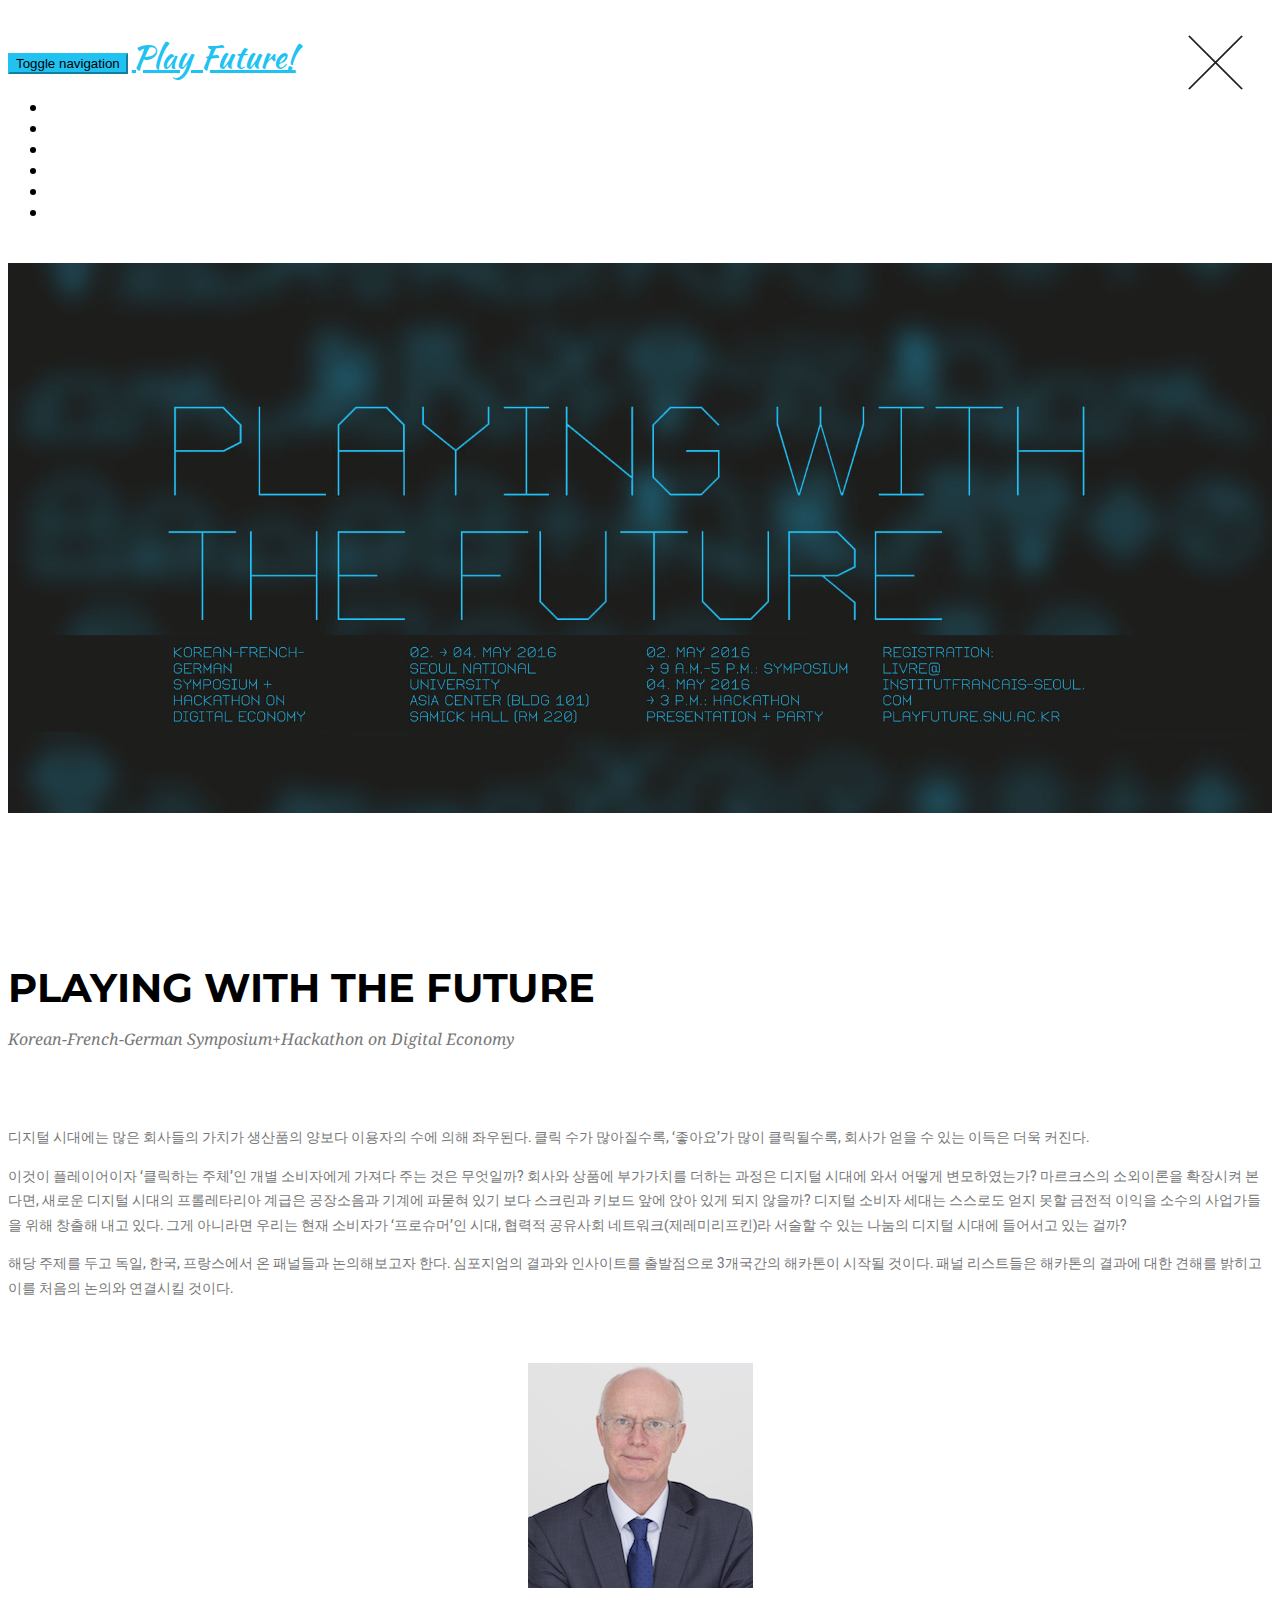
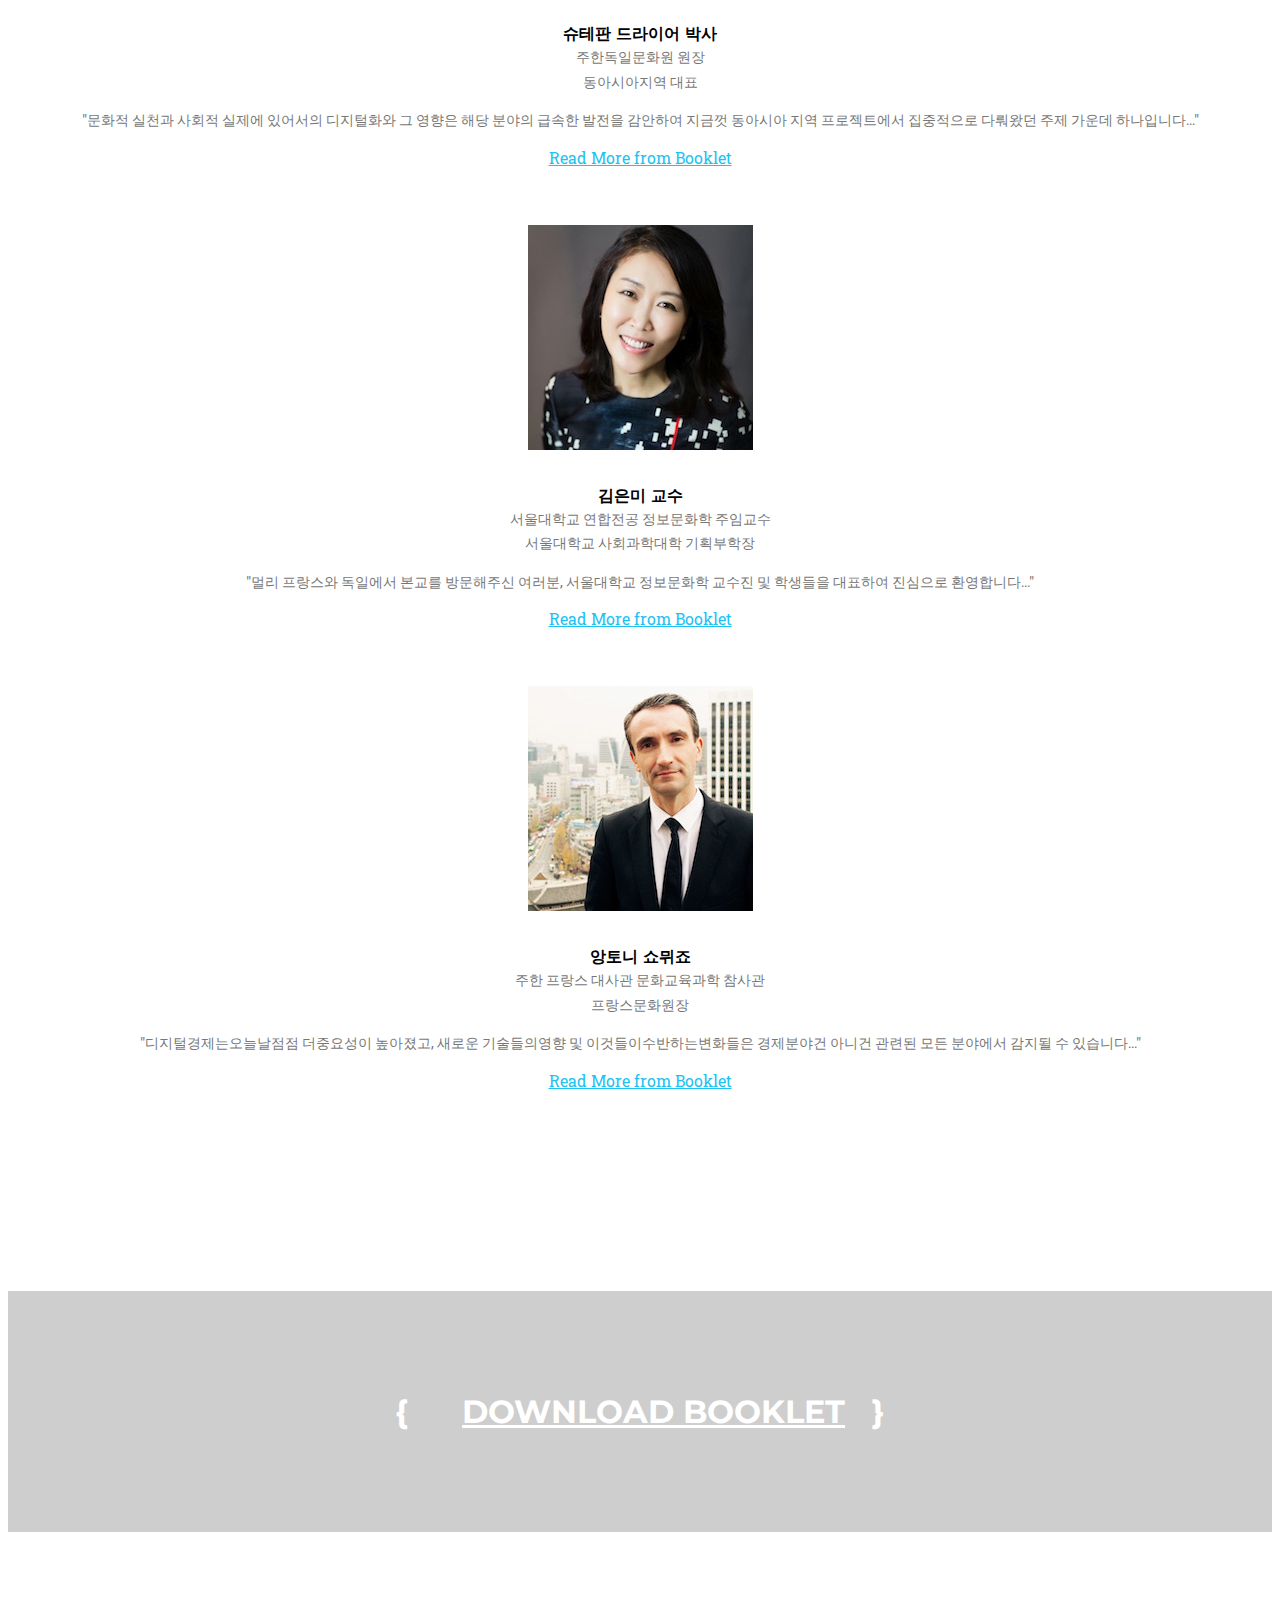
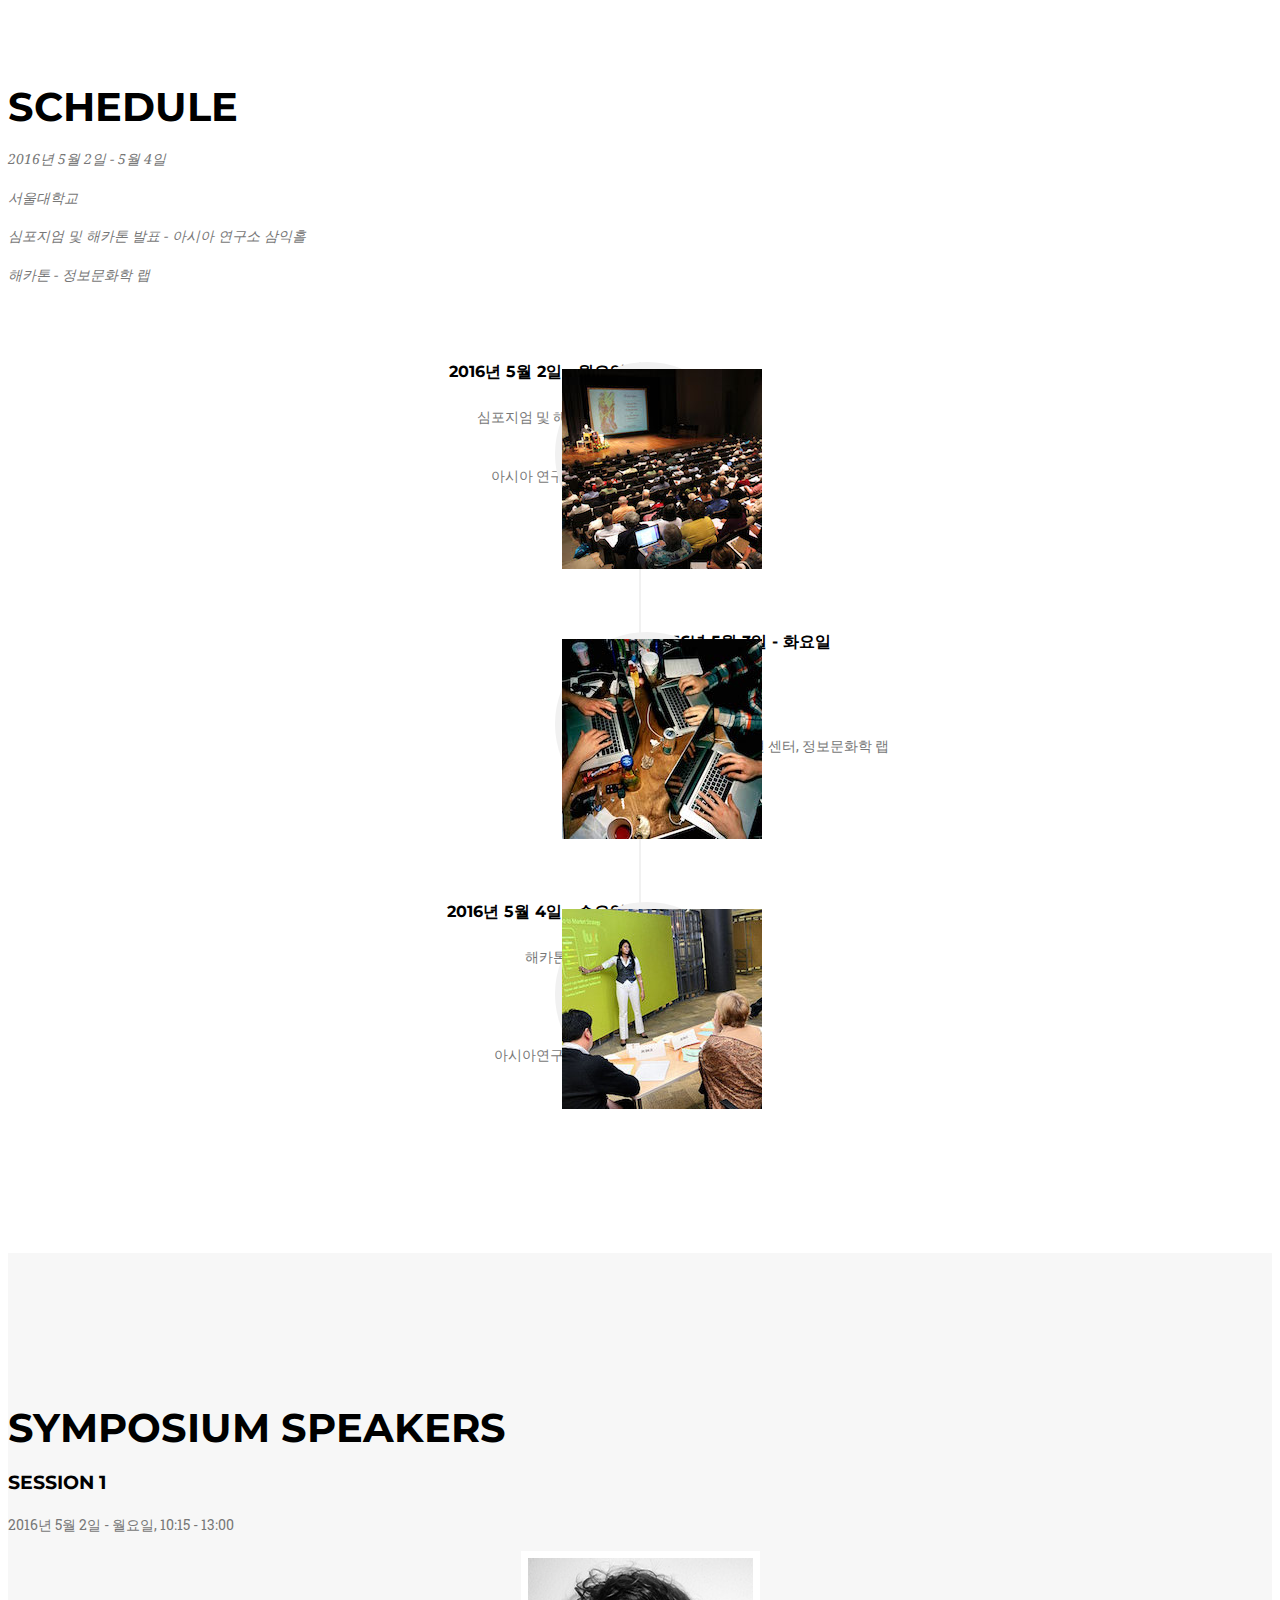
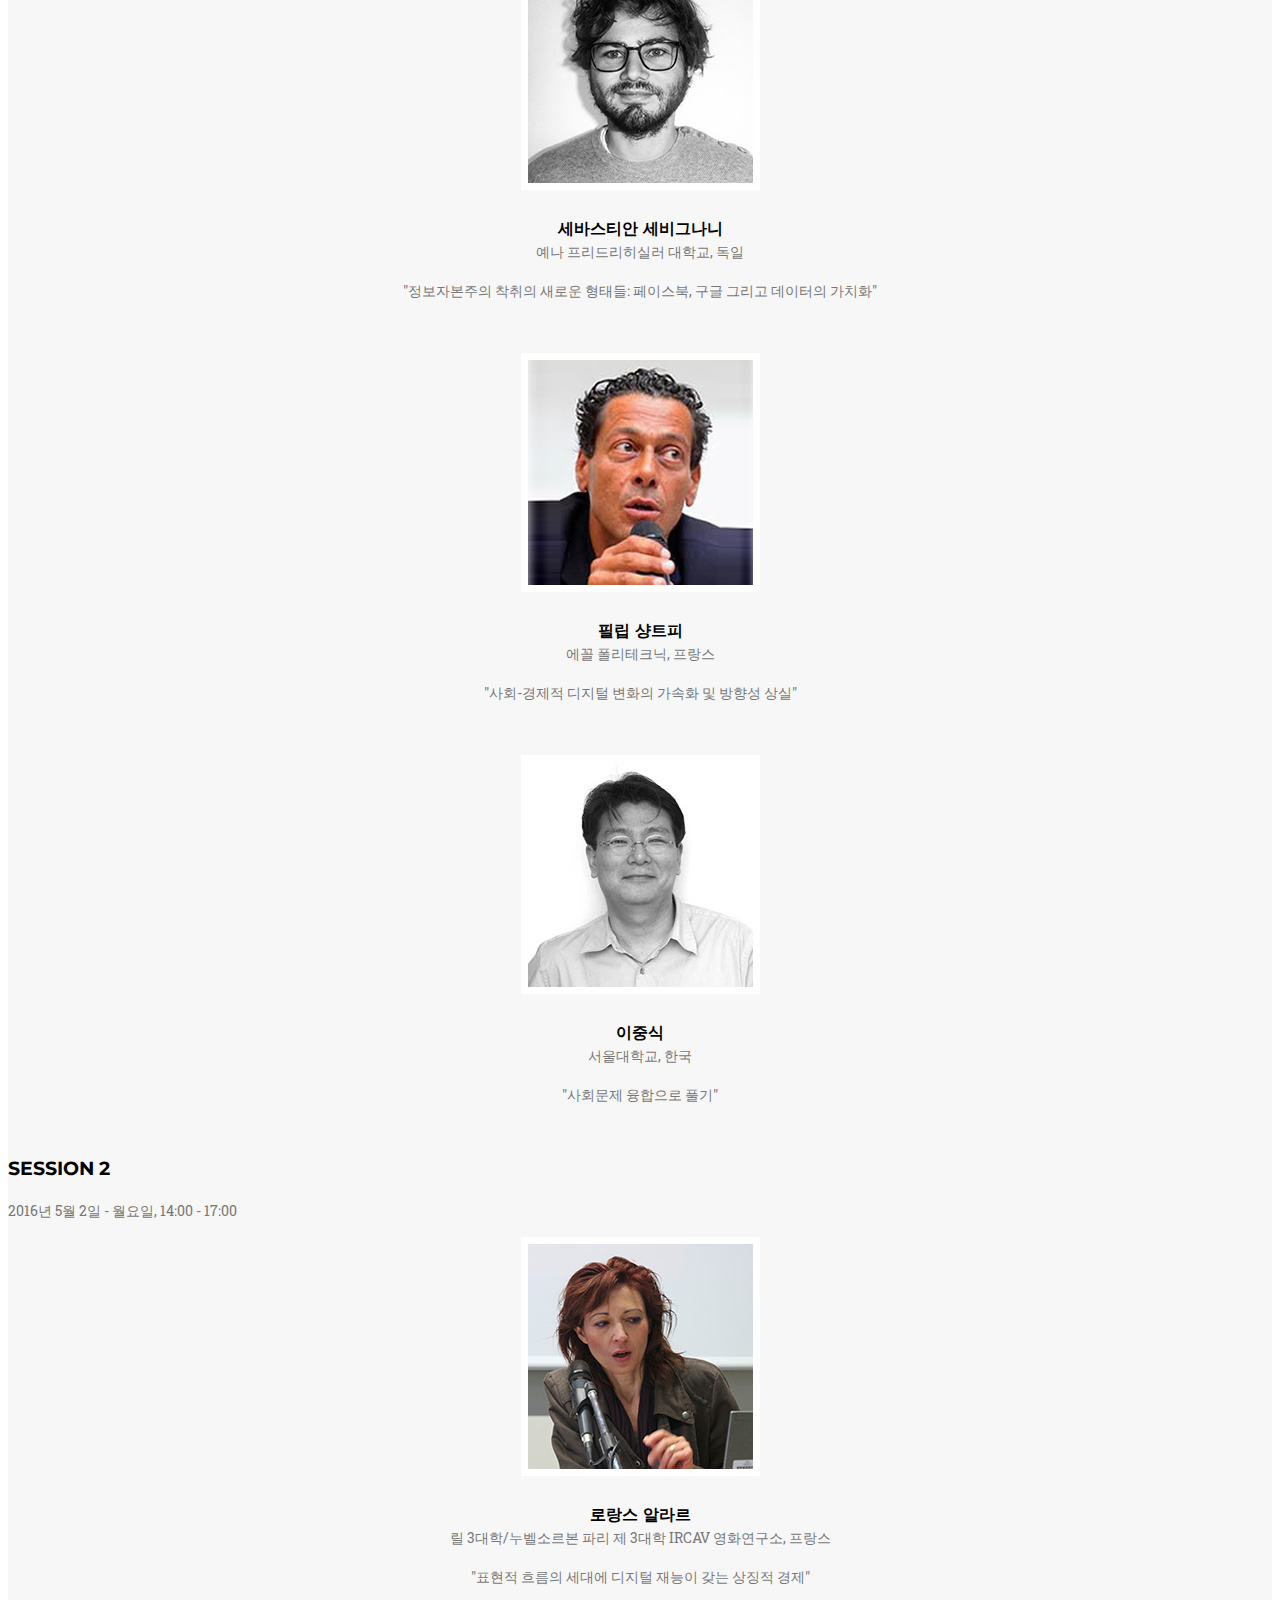
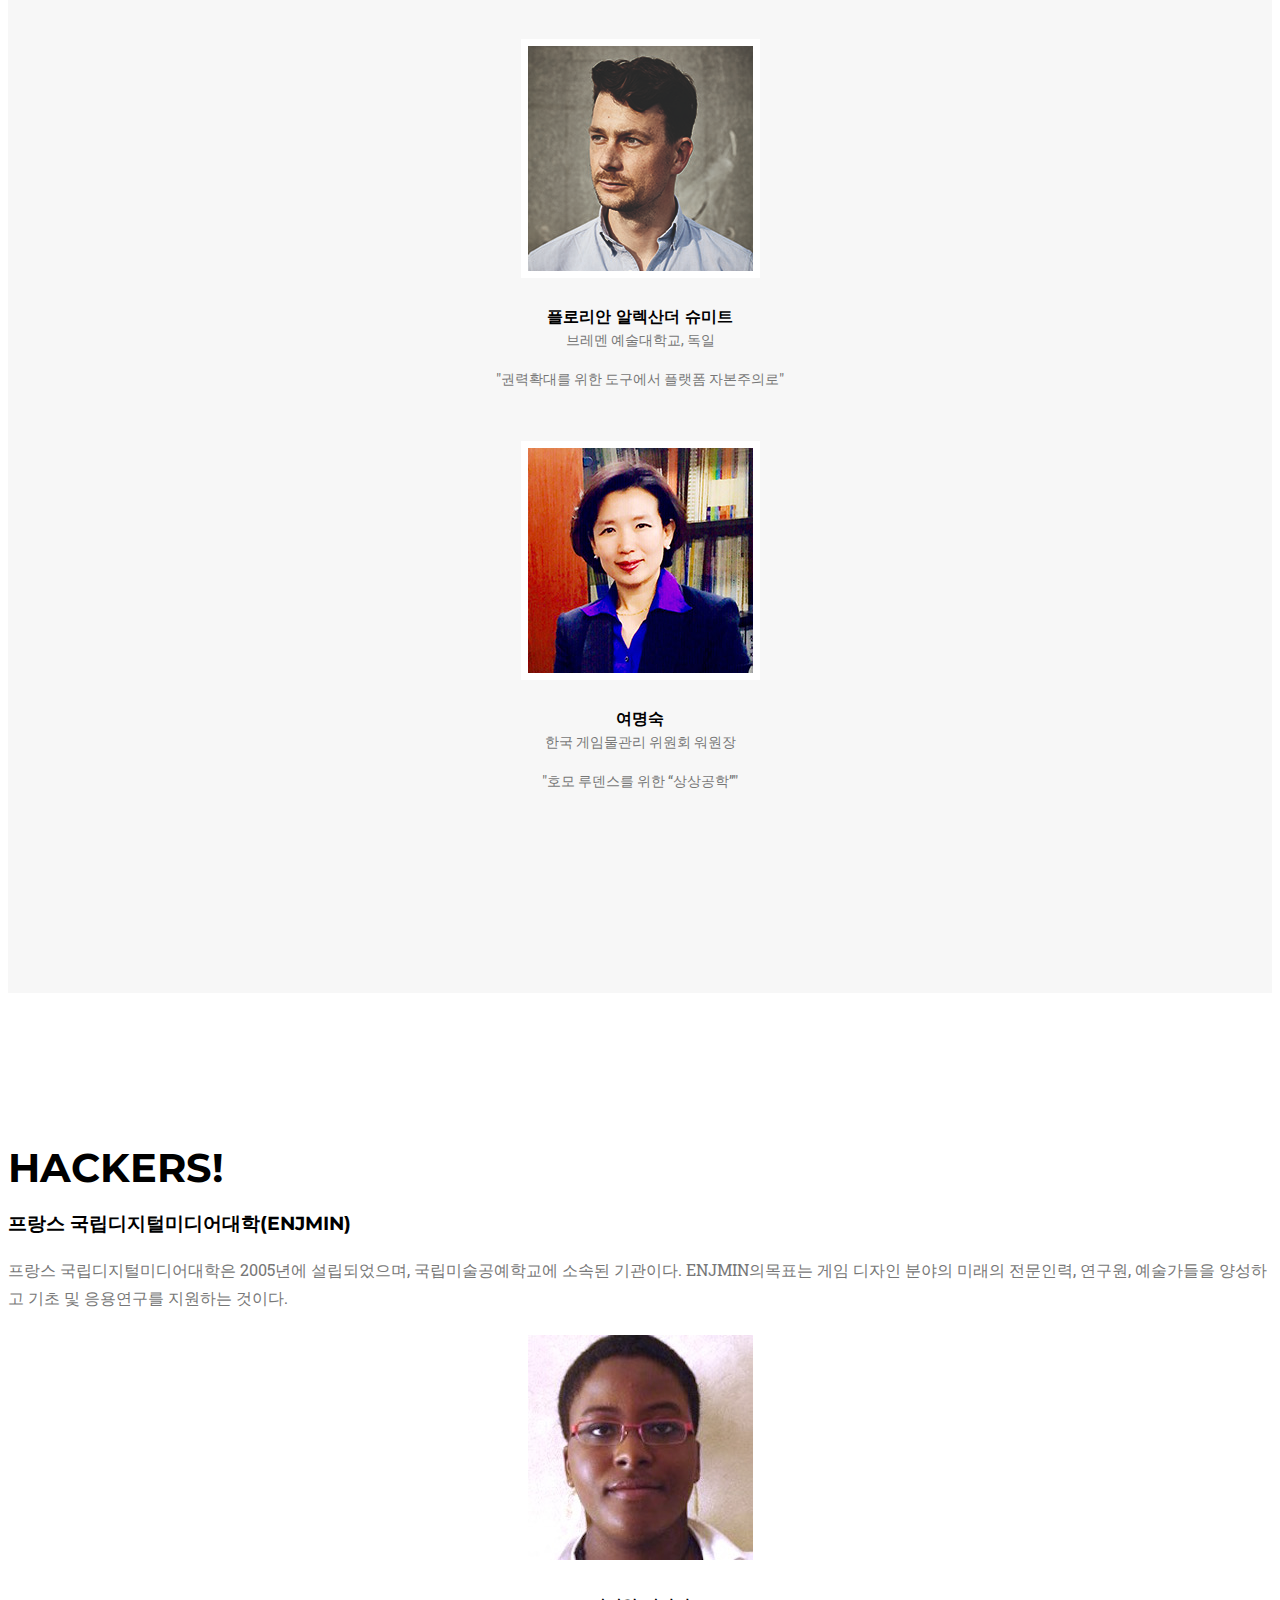
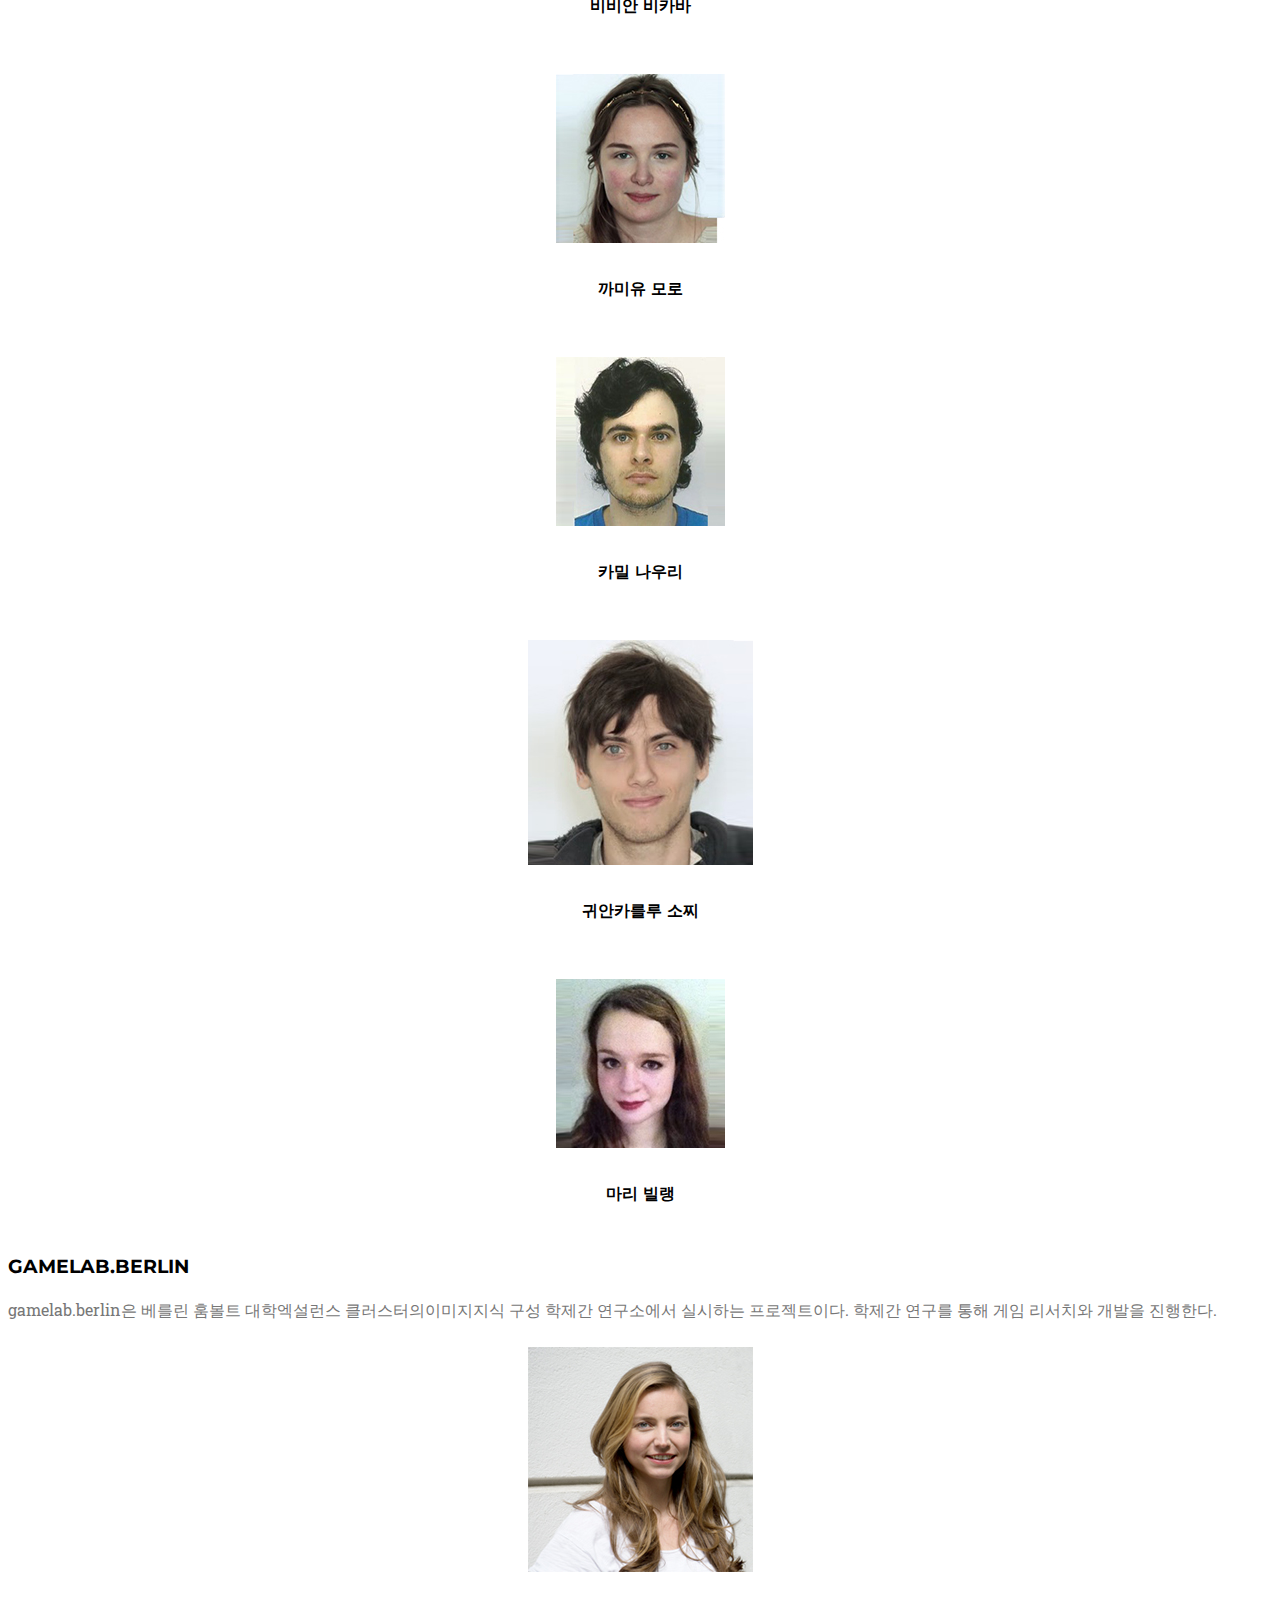
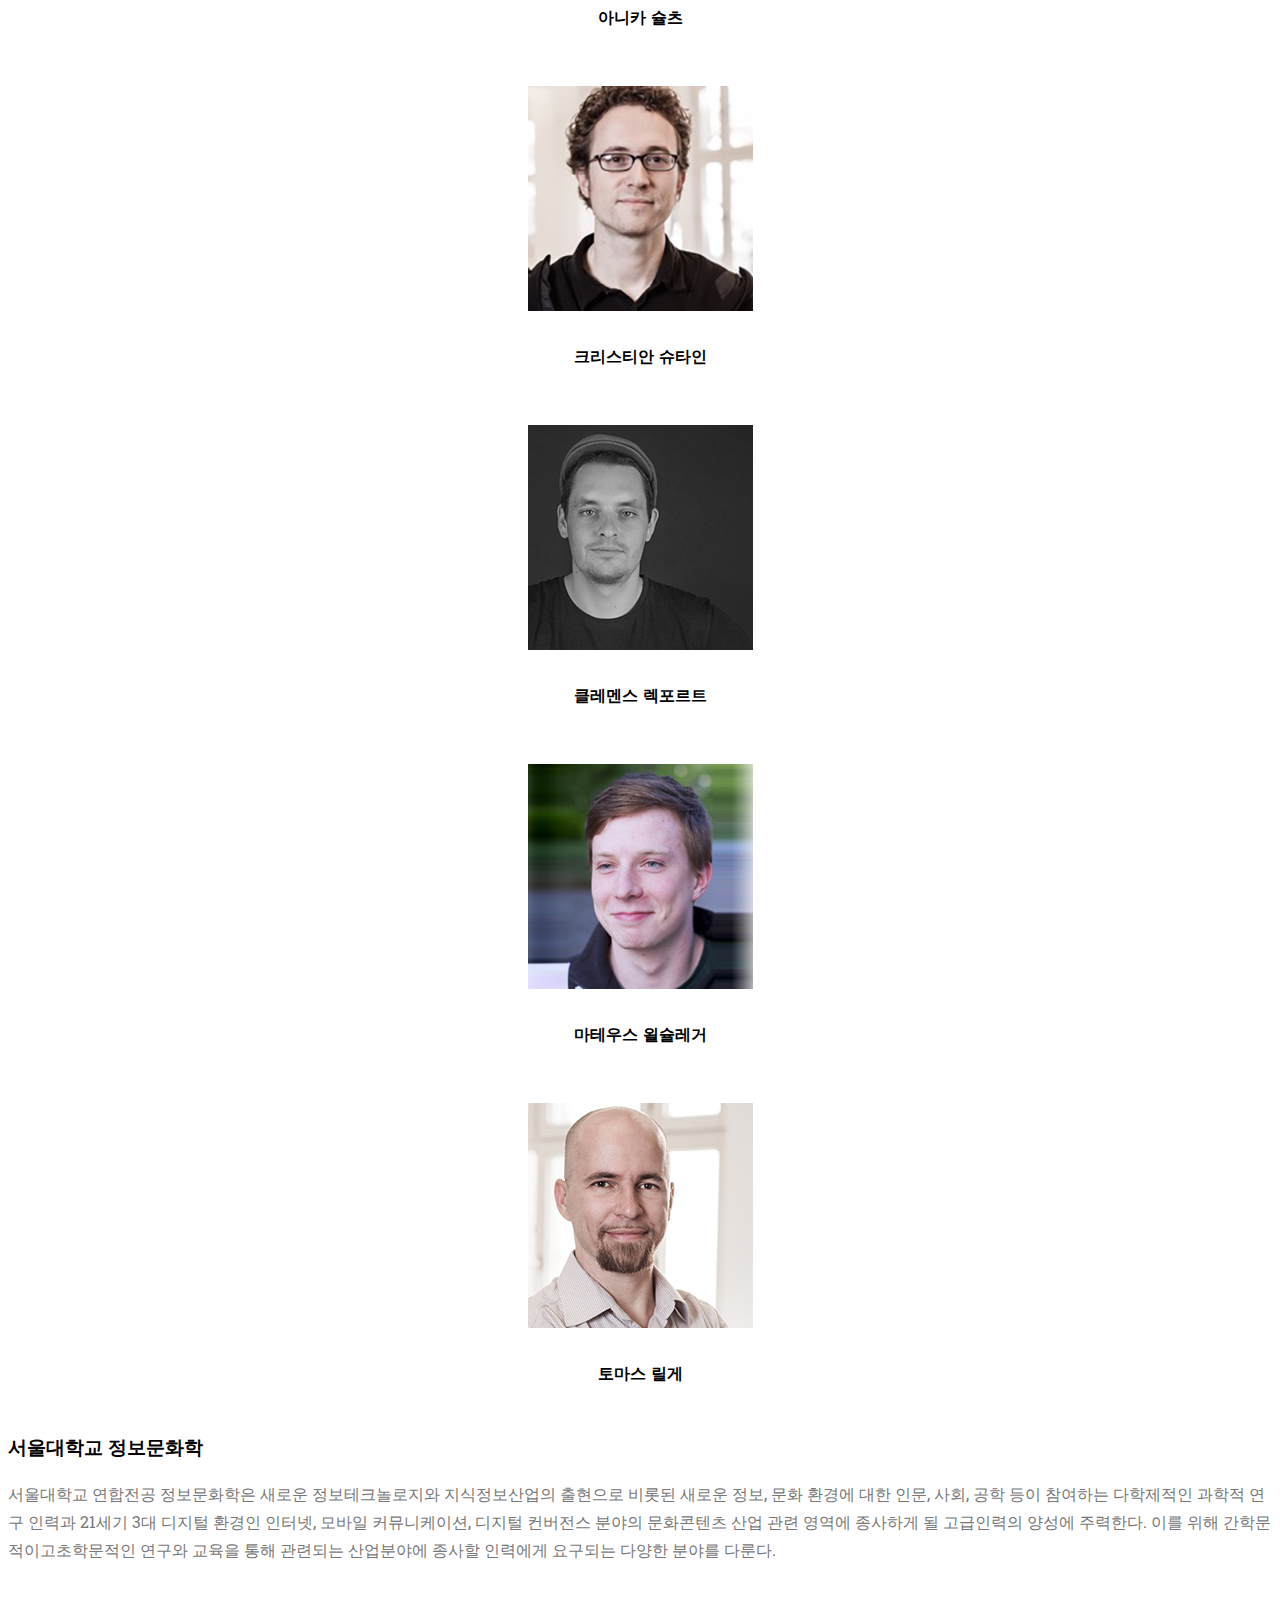
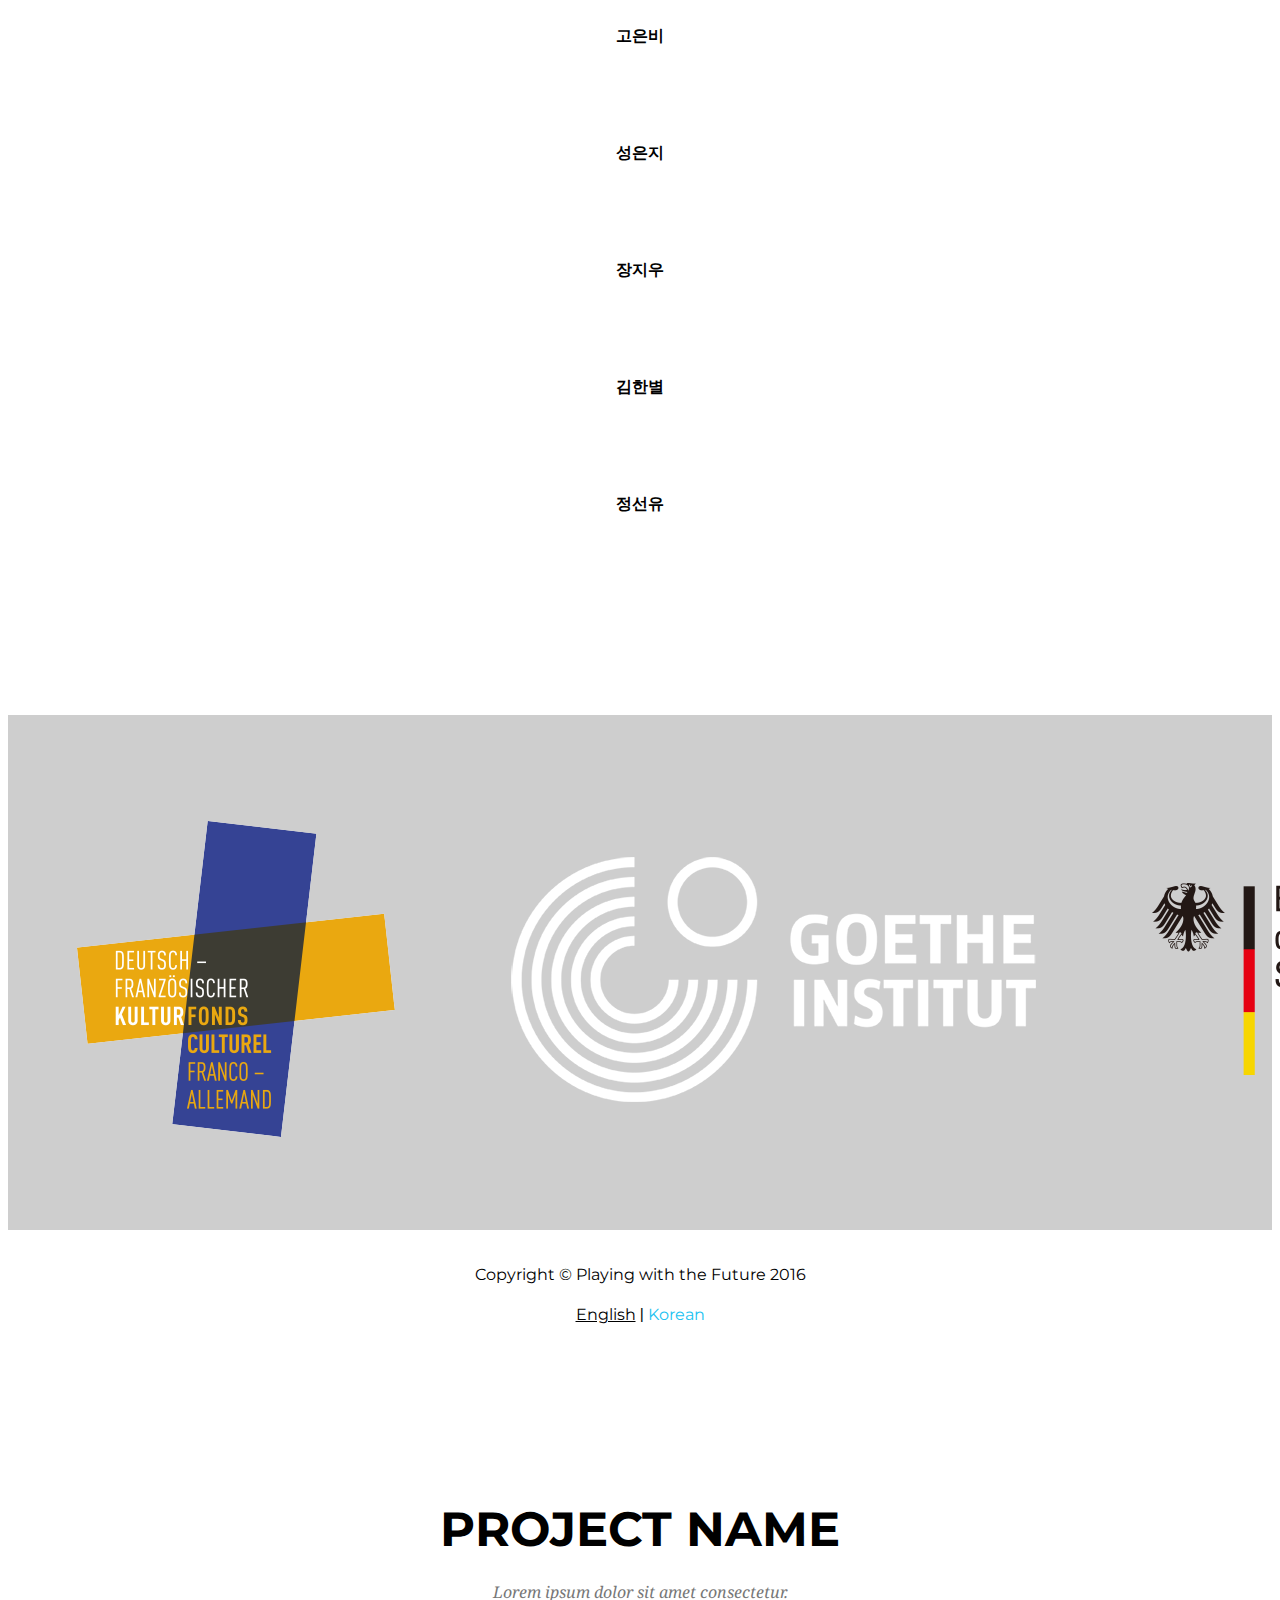
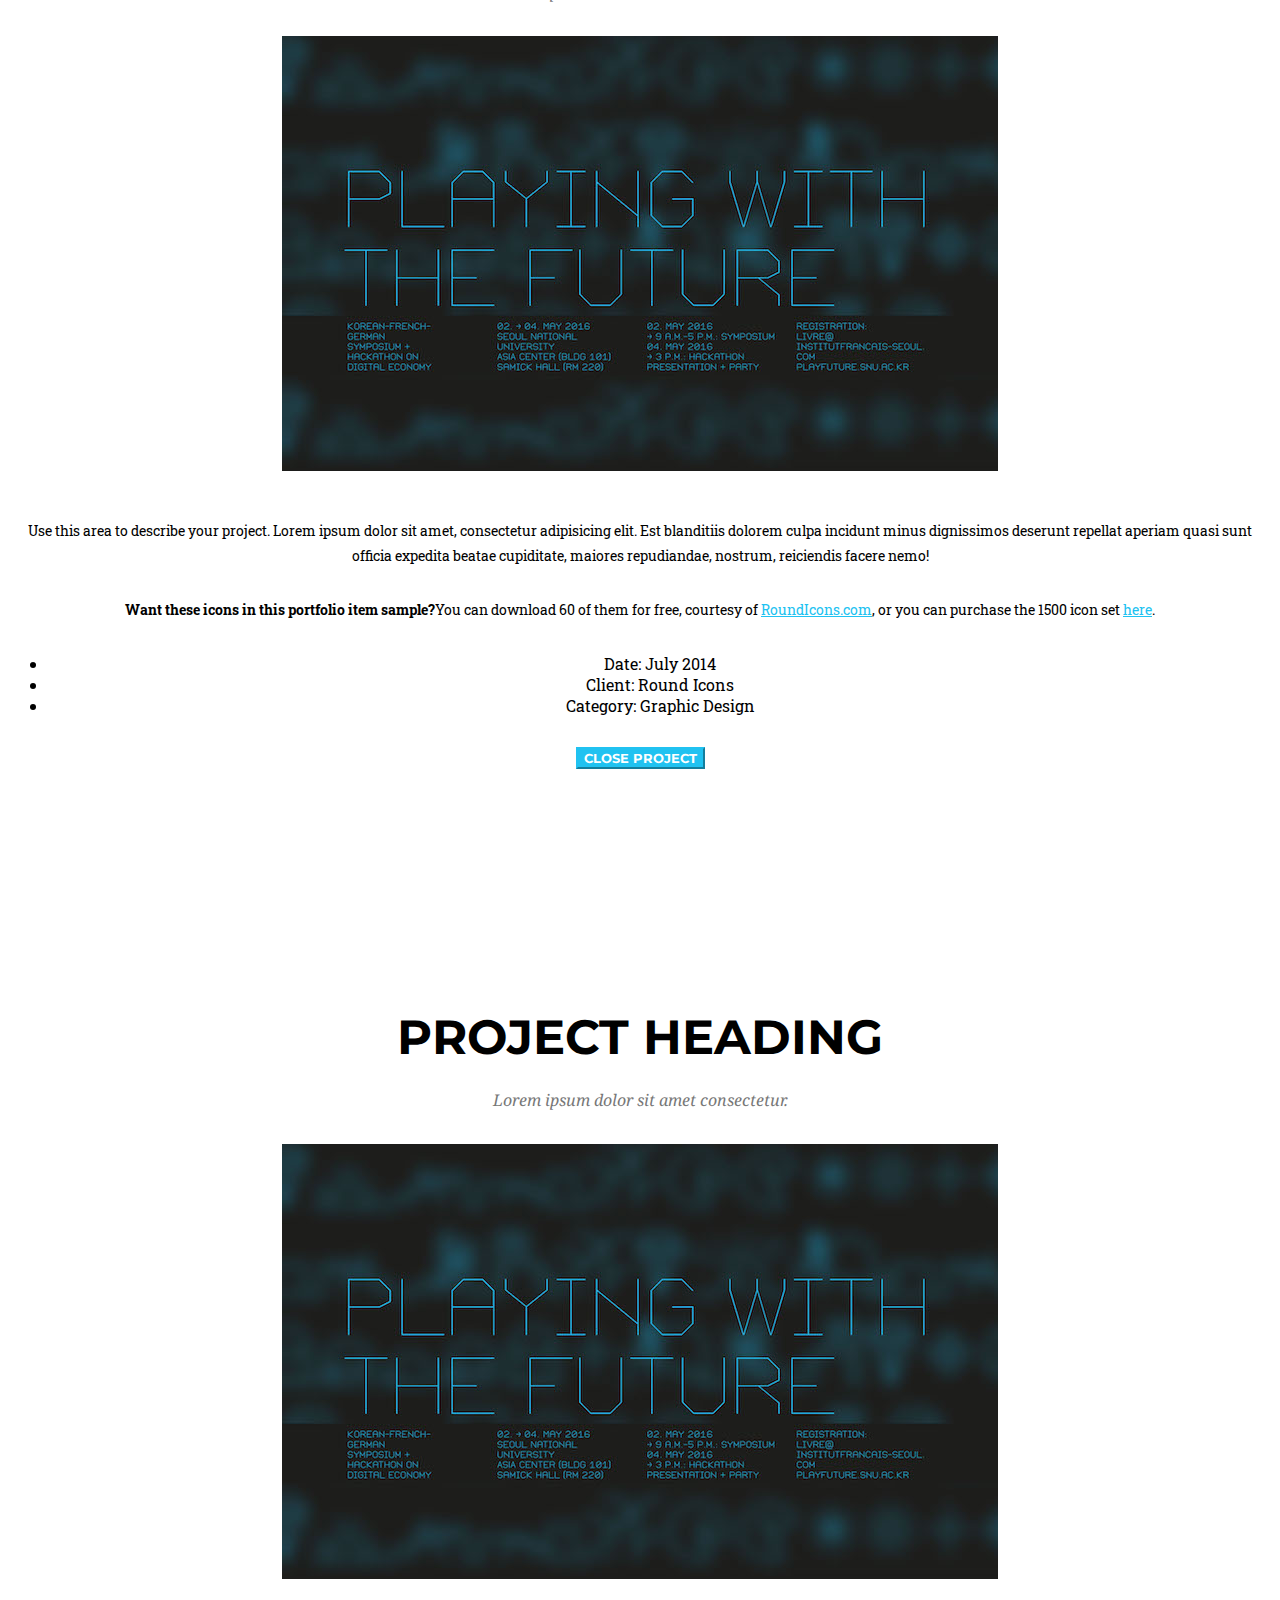
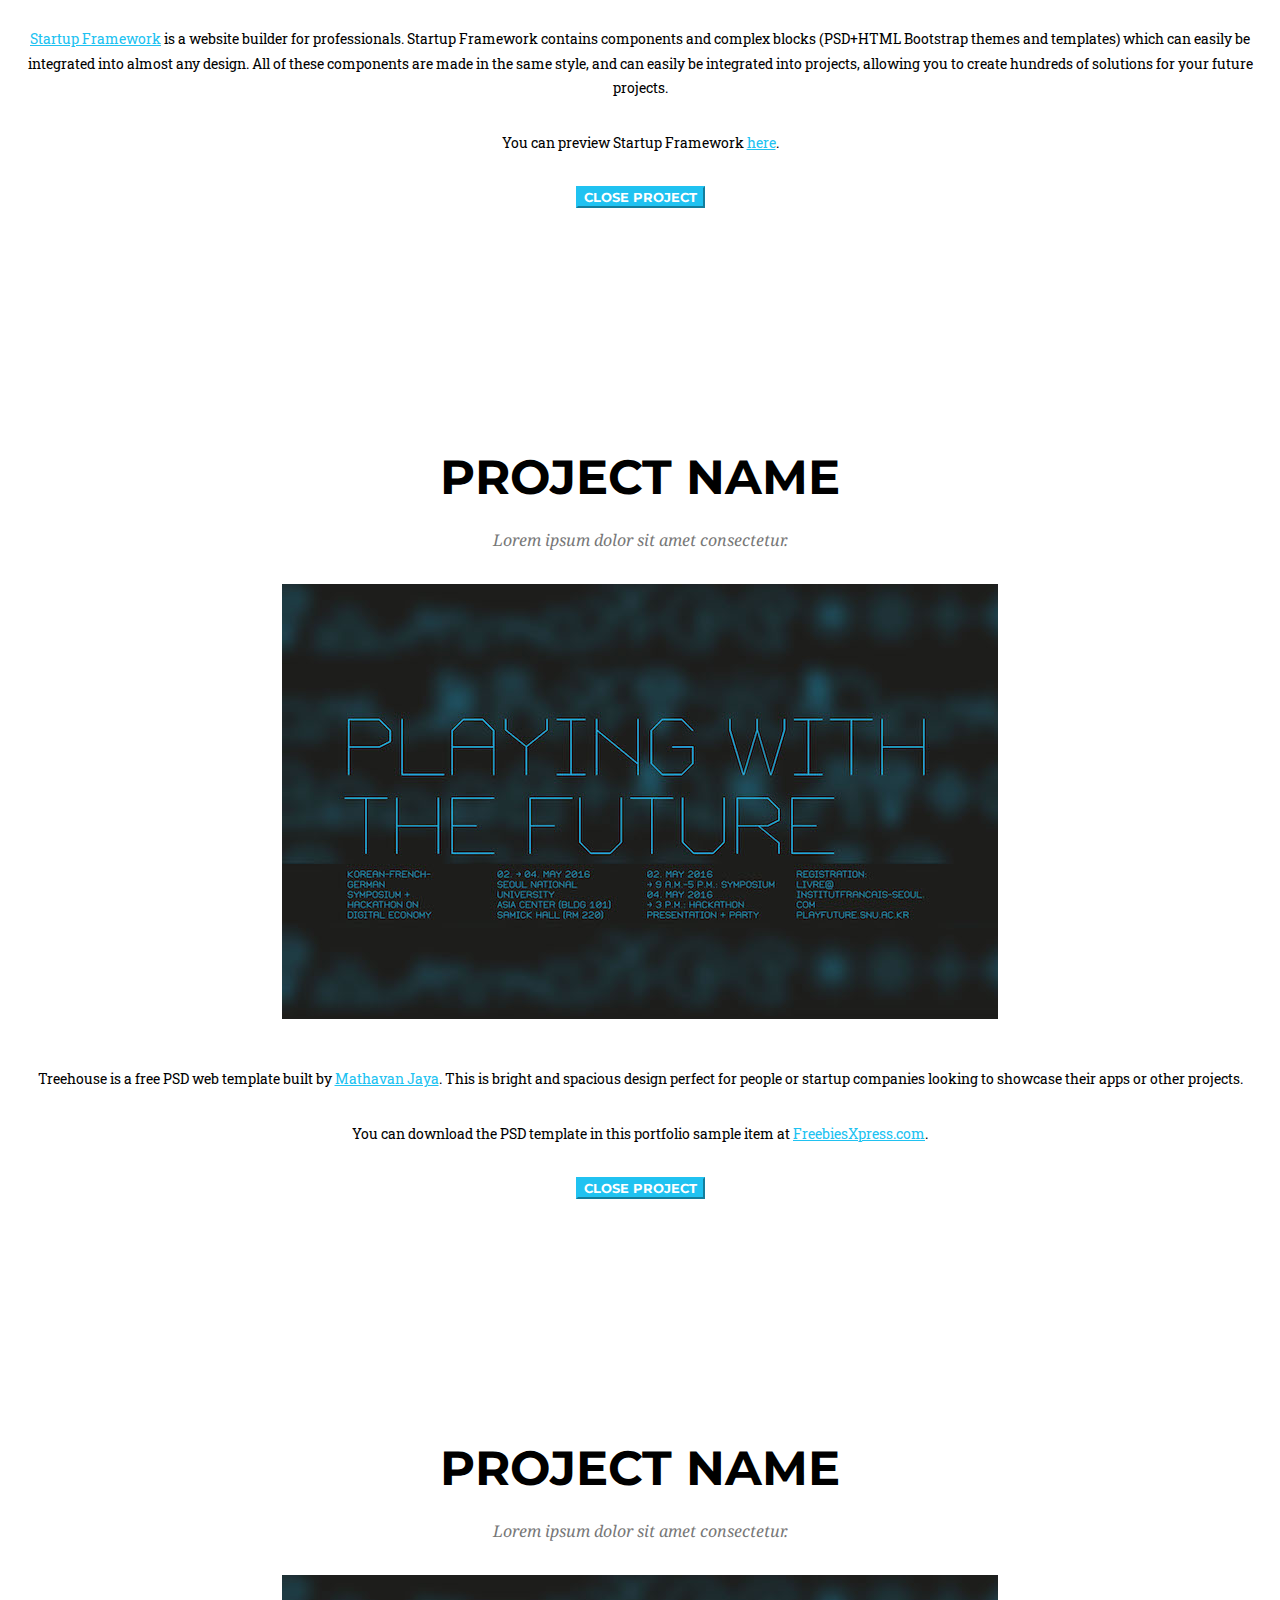
==== commit 97133d2a: "portfolio modified" ====
--- a/index-k.html
+++ b/index-k.html
@@ -186,10 +186,10 @@
                 <div class="col-lg-12 text-center">
                     <h2 class="section-heading">Schedule</h2>
                     <h3 class="section-subheading text-muted">
-											<p>May 2nd – 4th, 2016</p>
-											<p>Seoul National University (SNU)</p>
-											<p>Samick Hall, Asia Center (Symposium and Hackathon Presentation)</p>
-											<p>ITCT Lab, IBK Communication Centre (Hackathon)</p>
+											<p>2016년 5월 2일 - 5월 4일</p>
+											<p>서울대학교</p>
+											<p>심포지엄 및 해카톤 발표 - 아시아 연구소 삼익홀</p>
+											<p>해카톤 - 정보문화학 랩</p>
                     </h3>
                 </div>
             </div>
@@ -202,12 +202,12 @@
                             </div>
                             <div class="timeline-panel">
                                 <div class="timeline-heading">
-                                    <h4>Monday | May 2nd, 2016</h4>
+                                    <h4>2016년 5월 2일 - 월요일</h4>
                                 </div>
                                 <div class="timeline-body">
-                                    <p class="text-muted">Symposium &amp; Hackathon Opening</p>
+                                    <p class="text-muted">심포지엄 및 해카톤 시작</p>
 																		<br>
-																		<p class="text-muted">Samick Hall, Asia Center</p>
+																		<p class="text-muted">아시아 연구소, 삼익홀</p>
                                 </div>
                             </div>
                         </li>
@@ -217,12 +217,12 @@
                             </div>
                             <div class="timeline-panel">
                                 <div class="timeline-heading">
-                                    <h4>Tuesday | May 3rd, 2016</h4>
+                                    <h4>2016년 5월 3일 - 화요일</h4>
                                 </div>
                                 <div class="timeline-body">
-                                    <p class="text-muted">Hackathon (closed to the public)</p>
+                                    <p class="text-muted">해카톤</p>
 																		<br>
-																		<p class="text-muted">ITCT Lab, IBK Communication Centre</p>
+																		<p class="text-muted">IBK 커뮤니케이션 센터, 정보문화학 랩</p>
                                 </div>
                             </div>
                         </li>
@@ -232,14 +232,13 @@
                             </div>
                             <div class="timeline-panel">
                                 <div class="timeline-heading">
-                                    <h4>Wednesday | May 4th, 2016</h4>
+                                    <h4>2016년 5월 4일 - 수요일</h4>
                                 </div>
                                 <div class="timeline-body">
-                                    <p class="text-muted">Presentation of Hackathon results</p>
-																		<p class="text-muted">Concluding panel</p>
-																		<p class="text-muted">Party</p>
+                                    <p class="text-muted">해카톤 결과발표</p>
+																		<p class="text-muted">파티</p>
 																		<br>
-																		<p class="text-muted">Samick Hall, Asia Center</p>
+																		<p class="text-muted">아시아연구소, 삼익홀</p>
                                 </div>
                             </div>
                         </li>
@@ -261,7 +260,7 @@
                 <div class="col-lg-8 col-lg-offset-2 text-center">
                     <h3>Session 1</h3>
                     <p class="text-muted">
-                      May 2nd, 2016 (Monday) 10:15 - 13:00
+                      2016년 5월 2일 - 월요일, 10:15 - 13:00
                     </p>
                 </div>
             </div>
@@ -269,33 +268,33 @@
                 <div class="col-md-4">
                   <div class="team-member">
                       <img src="img/speakers/de-Sebastian.jpg" class="img-responsive img-circle" alt="">
-                      <h4>Sebastian Sevignani</h4>
+                      <h4>세바스티안 세비그나니</h4>
                       <p class="text-muted">
-												Friedrich Schiller University Jena, Germany
+												예나 프리드리히실러 대학교, 독일
 											</p>
 											<p class="text-muted">
-												"New ways of exploitation in informational capitalism: Facebook, Google, and the commodification of data"
+												"정보자본주의 착취의 새로운 형태들: 페이스북, 구글 그리고 데이터의 가치화"
 											</p>
                   </div>
                 </div>
                 <div class="col-md-4">
                   <div class="team-member">
                       <img src="img/speakers/fr-chantepie.jpg" class="img-responsive img-circle" alt="">
-                      <h4>Philippe Chantepie</h4>
+                      <h4>필립 샹트피</h4>
                       <p class="text-muted">
-												Ecole Polytechnique, France
+												에꼴 폴리테크닉, 프랑스
 											</p>
-											<p class="text-muted">"Acceleration and disorientation of digital socio-economic mutations"</p>
+											<p class="text-muted">"사회-경제적 디지털 변화의 가속화 및 방향성 상실"</p>
                   </div>
                 </div>
                 <div class="col-md-4">
                   <div class="team-member">
                       <img src="img/speakers/kr-Joongseek.jpg" class="img-responsive img-circle" alt="">
-                      <h4>Lee Joongseek</h4>
+                      <h4>이중식</h4>
                       <p class="text-muted">
-												Seoul National University, Korea
+												서울대학교, 한국
 											</p>
-											<p class="text-muted">"Solving complex and convergent social problems"</p>
+											<p class="text-muted">"사회문제 융합으로 풀기"</p>
                   </div>
                 </div>
             </div>
@@ -303,7 +302,7 @@
                 <div class="col-lg-8 col-lg-offset-2 text-center">
                     <h3>Session 2</h3>
                     <p class="text-muted">
-                      May 2nd, 2016 (Monday) 14:00 - 17:00
+                      2016년 5월 2일 - 월요일, 14:00 - 17:00
                     </p>
                 </div>
             </div>
@@ -311,33 +310,33 @@
                 <div class="col-md-4">
                   <div class="team-member">
                       <img src="img/speakers/fr-Laurence.jpg" class="img-responsive img-circle" alt="">
-                      <h4>Laurence Allard</h4>
+                      <h4>로랑스 알라르</h4>
                       <p class="text-muted">
-												University of Lille 3/IRCAV-Paris 3-Sorbonne Nouvelle, France
+												릴 3대학/누벨소르본 파리 제 3대학 IRCAV 영화연구소, 프랑스
 											</p>
 											<p class="text-muted">
-												"The symbolic economy of digital talents in the era of expressivist stream"
+												"표현적 흐름의 세대에 디지털 재능이 갖는 상징적 경제"
 											</p>
                   </div>
                 </div>
                 <div class="col-md-4">
                   <div class="team-member">
                       <img src="img/speakers/de-Schmidt.jpg" class="img-responsive img-circle" alt="">
-                      <h4>Florian Alexander Schmidte</h4>
+                      <h4>플로리안 알렉산더 슈미트</h4>
                       <p class="text-muted">
-												University of the Arts Bremen, Germany
+												브레멘 예술대학교, 독일 
 											</p>
-											<p class="text-muted">"From tools for empowerment to platform capitalism"</p>
+											<p class="text-muted">"권력확대를 위한 도구에서 플랫폼 자본주의로"</p>
                   </div>
                 </div>
                 <div class="col-md-4">
                   <div class="team-member">
                       <img src="img/speakers/kr-Myeungsook.jpg" class="img-responsive img-circle" alt="">
-                      <h4>Yoh Myeungsook</h4>
+                      <h4>여명숙</h4>
                       <p class="text-muted">
-												Korea Game Rating and Administration Committee
+												한국 게임물관리 위원회 워원장
 											</p>
-											<p class="text-muted">"Imagineering for homo ludens"</p>
+											<p class="text-muted">"호모 루덴스를 위한 “상상공학”"</p>
                   </div>
                 </div>
             </div>
@@ -354,12 +353,10 @@
             </div>
             <div class="row">
                 <div class="col-lg-8 col-lg-offset-2 text-center">
-                    <h3>École Nationale du Jeu et des Médias Interactifs Numériques (ENJMIN)</h3>
+                    <h3>프랑스 국립디지털미디어대학(ENJMIN)</h3>
                     <p class="large text-muted">
-                      The École Nationale du Jeu et des Médias Interactifs Numériques (ENJMIN) was opened in 2005.
-                      It is part of the Cnam (National Conservatory of Arts and Crafts).
-                      ENJMIN’s aim is to educate the future professionals, researchers and artists,
-                      and to foster fundamental and applied research in the field of game design.
+											프랑스 국립디지털미디어대학은 2005년에 설립되었으며, 국립미술공예학교에 소속된 기관이다. 
+											ENJMIN의목표는 게임 디자인 분야의 미래의 전문인력, 연구원, 예술가들을 양성하고 기초 및 응용연구를 지원하는 것이다. 
                     </p>
                 </div>
             </div>
@@ -368,31 +365,31 @@
                 <div class="col-sm-2">
                     <div class="team-member">
                         <img src="img/team/fr-Bicaba.jpg" class="img-responsive img-circle" alt="">
-                        <h4>Viviane Bicaba</h4>
+                        <h4>비비안 비카바</h4>
                     </div>
                 </div>
                 <div class="col-sm-2">
                     <div class="team-member">
                         <img src="img/team/fr-Moreau.jpg" class="img-responsive img-circle" alt="">
-                        <h4>Camille Moreau</h4>
+                        <h4>까미유 모로</h4>
                     </div>
                 </div>
                 <div class="col-sm-2">
                     <div class="team-member">
                         <img src="img/team/fr-Nahouri.jpg" class="img-responsive img-circle" alt="">
-                        <h4>Kamil Nahouri</h4>
+                        <h4>카밀 나우리</h4>
                     </div>
                 </div>
                 <div class="col-sm-2">
                     <div class="team-member">
                         <img src="img/team/fr-Sozzi.jpg" class="img-responsive img-circle" alt="">
-                        <h4>Ghjuan-Carlu Sozzi</h4>
+                        <h4>귀안카를루 소찌</h4>
                     </div>
                 </div>
                 <div class="col-sm-2">
                     <div class="team-member">
                         <img src="img/team/fr-Vilain.jpg" class="img-responsive img-circle" alt="">
-                        <h4>Marie Vilain</h4>
+                        <h4>마리 빌랭</h4>
                     </div>
                 </div>
 								<div class="col-sm-1"></div>
@@ -401,9 +398,8 @@
                 <div class="col-lg-8 col-lg-offset-2 text-center">
                   <h3>gamelab.berlin</h3>
                   <p class="large text-muted">
-                    gamelab.berlin is a project of the Interdisciplinary Laboratory
-                    Image Knowledge Gestaltung of the excellence cluster at the Humboldt University Berlin.
-                    In an interdisciplinary manner, gamelab.berlinconducts research and development in the age of games.
+										gamelab.berlin은 베를린 훔볼트 대학엑설런스 클러스터의이미지지식 구성 학제간 연구소에서 실시하는 프로젝트이다. 
+										학제간 연구를 통해 게임 리서치와 개발을 진행한다.
                   </p>
                 </div>
             </div>
@@ -412,46 +408,44 @@
                 <div class="col-sm-2">
                     <div class="team-member">
                         <img src="img/team/de-AnikaSchultz.jpg" class="img-responsive img-circle" alt="">
-                        <h4>Anika Schultz</h4>
+                        <h4>아니카 슐츠</h4>
                     </div>
                 </div>
                 <div class="col-sm-2">
                     <div class="team-member">
                         <img src="img/team/de-ChristianStein.jpg" class="img-responsive img-circle" alt="">
-                        <h4>Christian Stein</h4>
+                        <h4>크리스티안 슈타인</h4>
                     </div>
                 </div>
                 <div class="col-sm-2">
                     <div class="team-member">
                         <img src="img/team/de-KlemensReckfort.jpg" class="img-responsive img-circle" alt="">
-                        <h4>Klemens Reckfort</h4>
+                        <h4>클레멘스 렉포르트</h4>
                     </div>
                 </div>
                 <div class="col-sm-2">
                     <div class="team-member">
                         <img src="img/team/de-MatthaeusOelschlaeger.jpg" class="img-responsive img-circle" alt="">
-                        <h4>Matthaeus Oelschlaeger</h4>
+                        <h4>마테우스 욀슐레거</h4>
                     </div>
                 </div>
                 <div class="col-sm-2">
                     <div class="team-member">
                         <img src="img/team/de-ThomasLilge.jpg" class="img-responsive img-circle" alt="">
-                        <h4>Thomas Lilge</h4>
+                        <h4>토마스 릴게</h4>
                     </div>
                 </div>
 								<div class="col-sm-1"></div>
             </div>
             <div class="row">
                 <div class="col-lg-8 col-lg-offset-2 text-center">
-                  <h3>Seoul National University’s Program for Information Science and Culture</h3>
+                  <h3>서울대학교 정보문화학</h3>
                   <p class="large text-muted">
-                    The Program for Information Science and Culture of Seoul National University
-                    concentrates on educating multidisciplinary scientific researchers who study
-                    new information technology and cultural environment using multidisciplinary approaches.
-                    These includedisciplines from humanities, social sciences and engineering, and the program
-                    aims atproducing competent professionals who will become leaders in thecultural production industry,
-                    including the three major areas of digital environment in the twenty-first century:
-                    the internet, mobile communications and digital conversions.
+										서울대학교 연합전공 정보문화학은 새로운 정보테크놀로지와 지식정보산업의 출현으로 비롯된 새로운 정보, 
+										문화 환경에 대한 인문, 사회, 공학 등이 참여하는 다학제적인 과학적 연구 인력과 21세기 3대 디지털 환경인 
+										인터넷, 모바일 커뮤니케이션, 디지털 컨버전스 분야의 문화콘텐츠 산업 관련 영역에 종사하게 될 고급인력의 양성에 
+										주력한다. 이를 위해 간학문적이고초학문적인 연구와 교육을 통해 관련되는 산업분야에 종사할 인력에게 요구되는 다양한 분야를 다룬다. 
+                    
                   </p>
                 </div>
             </div>
@@ -460,31 +454,31 @@
                 <div class="col-sm-2">
                     <div class="team-member">
                         <img src="img/team/kr-eunbiko.jpg" class="img-responsive img-circle" alt="">
-                        <h4>Eunbi Ko</h4>
+                        <h4>고은비</h4>
                     </div>
                 </div>
                 <div class="col-sm-2">
                     <div class="team-member">
                         <img src="img/team/kr-eunjeesung.jpg" class="img-responsive img-circle" alt="">
-                        <h4>Eunjee Sung</h4>
+                        <h4>성은지</h4>
                     </div>
                 </div>
                 <div class="col-sm-2">
                     <div class="team-member">
                         <img src="img/team/kr-jiwoojang.jpg" class="img-responsive img-circle" alt="">
-                        <h4>Jiwoo Jang</h4>
+                        <h4>장지우</h4>
                     </div>
                 </div>
                 <div class="col-sm-2">
                     <div class="team-member">
                         <img src="img/team/kr-hanbyulkim.jpg" class="img-responsive img-circle" alt="">
-                        <h4>Hanbyul Kim</h4>
+                        <h4>김한별</h4>
                     </div>
                 </div>
                 <div class="col-sm-2">
                     <div class="team-member">
                         <img src="img/team/kr-sunyoujung.png" class="img-responsive img-circle" alt="">
-                        <h4>Sunyou Jung</h4>
+                        <h4>정선유</h4>
                     </div>
                 </div>
 								<div class="col-sm-1"></div>
@@ -522,7 +516,7 @@
                                 <i class="fa fa-plus fa-3x"></i>
                             </div>
                         </div>
-                        <img src="img/portfolio/roundicons.png" class="img-responsive" alt="">
+                        <img src="img/portfolio/banner.png" class="img-responsive" alt="">
                     </a>
                     <div class="portfolio-caption">
                         <h4>Round Icons</h4>
@@ -536,7 +530,7 @@
                                 <i class="fa fa-plus fa-3x"></i>
                             </div>
                         </div>
-                        <img src="img/portfolio/startup-framework.png" class="img-responsive" alt="">
+                        <img src="img/portfolio/banner.png" class="img-responsive" alt="">
                     </a>
                     <div class="portfolio-caption">
                         <h4>Startup Framework</h4>
@@ -550,7 +544,7 @@
                                 <i class="fa fa-plus fa-3x"></i>
                             </div>
                         </div>
-                        <img src="img/portfolio/treehouse.png" class="img-responsive" alt="">
+                        <img src="img/portfolio/banner.png" class="img-responsive" alt="">
                     </a>
                     <div class="portfolio-caption">
                         <h4>Treehouse</h4>
@@ -564,7 +558,7 @@
                                 <i class="fa fa-plus fa-3x"></i>
                             </div>
                         </div>
-                        <img src="img/portfolio/golden.png" class="img-responsive" alt="">
+                        <img src="img/portfolio/banner.png" class="img-responsive" alt="">
                     </a>
                     <div class="portfolio-caption">
                         <h4>Golden</h4>
@@ -578,7 +572,7 @@
                                 <i class="fa fa-plus fa-3x"></i>
                             </div>
                         </div>
-                        <img src="img/portfolio/escape.png" class="img-responsive" alt="">
+                        <img src="img/portfolio/banner.png" class="img-responsive" alt="">
                     </a>
                     <div class="portfolio-caption">
                         <h4>Escape</h4>
@@ -592,7 +586,7 @@
                                 <i class="fa fa-plus fa-3x"></i>
                             </div>
                         </div>
-                        <img src="img/portfolio/dreams.png" class="img-responsive" alt="">
+                        <img src="img/portfolio/banner.png" class="img-responsive" alt="">
                     </a>
                     <div class="portfolio-caption">
                         <h4>Dreams</h4>
@@ -635,7 +629,7 @@
                             <!-- Project Details Go Here -->
                             <h2>Project Name</h2>
                             <p class="item-intro text-muted">Lorem ipsum dolor sit amet consectetur.</p>
-                            <img class="img-responsive img-centered" src="img/portfolio/roundicons-free.png" alt="">
+                            <img class="img-responsive img-centered" src="img/portfolio/banner.png" alt="">
                             <p>Use this area to describe your project. Lorem ipsum dolor sit amet, consectetur adipisicing elit. Est blanditiis dolorem culpa incidunt minus dignissimos deserunt repellat aperiam quasi sunt officia expedita beatae cupiditate, maiores repudiandae, nostrum, reiciendis facere nemo!</p>
                             <p>
                                 <strong>Want these icons in this portfolio item sample?</strong>You can download 60 of them for free, courtesy of <a href="https://getdpd.com/cart/hoplink/18076?referrer=bvbo4kax5k8ogc">RoundIcons.com</a>, or you can purchase the 1500 icon set <a href="https://getdpd.com/cart/hoplink/18076?referrer=bvbo4kax5k8ogc">here</a>.</p>
@@ -667,7 +661,7 @@
                         <div class="modal-body">
                             <h2>Project Heading</h2>
                             <p class="item-intro text-muted">Lorem ipsum dolor sit amet consectetur.</p>
-                            <img class="img-responsive img-centered" src="img/portfolio/startup-framework-preview.png" alt="">
+                            <img class="img-responsive img-centered" src="img/portfolio/banner.png" alt="">
                             <p><a href="http://designmodo.com/startup/?u=787">Startup Framework</a> is a website builder for professionals. Startup Framework contains components and complex blocks (PSD+HTML Bootstrap themes and templates) which can easily be integrated into almost any design. All of these components are made in the same style, and can easily be integrated into projects, allowing you to create hundreds of solutions for your future projects.</p>
                             <p>You can preview Startup Framework <a href="http://designmodo.com/startup/?u=787">here</a>.</p>
                             <button type="button" class="btn btn-primary" data-dismiss="modal"><i class="fa fa-times"></i> Close Project</button>
@@ -694,7 +688,7 @@
                             <!-- Project Details Go Here -->
                             <h2>Project Name</h2>
                             <p class="item-intro text-muted">Lorem ipsum dolor sit amet consectetur.</p>
-                            <img class="img-responsive img-centered" src="img/portfolio/treehouse-preview.png" alt="">
+                            <img class="img-responsive img-centered" src="img/portfolio/banner.png" alt="">
                             <p>Treehouse is a free PSD web template built by <a href="https://www.behance.net/MathavanJaya">Mathavan Jaya</a>. This is bright and spacious design perfect for people or startup companies looking to showcase their apps or other projects.</p>
                             <p>You can download the PSD template in this portfolio sample item at <a href="http://freebiesxpress.com/gallery/treehouse-free-psd-web-template/">FreebiesXpress.com</a>.</p>
                             <button type="button" class="btn btn-primary" data-dismiss="modal"><i class="fa fa-times"></i> Close Project</button>
@@ -721,7 +715,7 @@
                             <!-- Project Details Go Here -->
                             <h2>Project Name</h2>
                             <p class="item-intro text-muted">Lorem ipsum dolor sit amet consectetur.</p>
-                            <img class="img-responsive img-centered" src="img/portfolio/golden-preview.png" alt="">
+                            <img class="img-responsive img-centered" src="img/portfolio/banner.png" alt="">
                             <p>Start Bootstrap's Agency theme is based on Golden, a free PSD website template built by <a href="https://www.behance.net/MathavanJaya">Mathavan Jaya</a>. Golden is a modern and clean one page web template that was made exclusively for Best PSD Freebies. This template has a great portfolio, timeline, and meet your team sections that can be easily modified to fit your needs.</p>
                             <p>You can download the PSD template in this portfolio sample item at <a href="http://freebiesxpress.com/gallery/golden-free-one-page-web-template/">FreebiesXpress.com</a>.</p>
                             <button type="button" class="btn btn-primary" data-dismiss="modal"><i class="fa fa-times"></i> Close Project</button>
@@ -748,7 +742,7 @@
                             <!-- Project Details Go Here -->
                             <h2>Project Name</h2>
                             <p class="item-intro text-muted">Lorem ipsum dolor sit amet consectetur.</p>
-                            <img class="img-responsive img-centered" src="img/portfolio/escape-preview.png" alt="">
+                            <img class="img-responsive img-centered" src="img/portfolio/banner.png" alt="">
                             <p>Escape is a free PSD web template built by <a href="https://www.behance.net/MathavanJaya">Mathavan Jaya</a>. Escape is a one page web template that was designed with agencies in mind. This template is ideal for those looking for a simple one page solution to describe your business and offer your services.</p>
                             <p>You can download the PSD template in this portfolio sample item at <a href="http://freebiesxpress.com/gallery/escape-one-page-psd-web-template/">FreebiesXpress.com</a>.</p>
                             <button type="button" class="btn btn-primary" data-dismiss="modal"><i class="fa fa-times"></i> Close Project</button>
@@ -775,7 +769,7 @@
                             <!-- Project Details Go Here -->
                             <h2>Project Name</h2>
                             <p class="item-intro text-muted">Lorem ipsum dolor sit amet consectetur.</p>
-                            <img class="img-responsive img-centered" src="img/portfolio/dreams-preview.png" alt="">
+                            <img class="img-responsive img-centered" src="img/portfolio/banner.png" alt="">
                             <p>Dreams is a free PSD web template built by <a href="https://www.behance.net/MathavanJaya">Mathavan Jaya</a>. Dreams is a modern one page web template designed for almost any purpose. It’s a beautiful template that’s designed with the Bootstrap framework in mind.</p>
                             <p>You can download the PSD template in this portfolio sample item at <a href="http://freebiesxpress.com/gallery/dreams-free-one-page-web-template/">FreebiesXpress.com</a>.</p>
                             <button type="button" class="btn btn-primary" data-dismiss="modal"><i class="fa fa-times"></i> Close Project</button>
